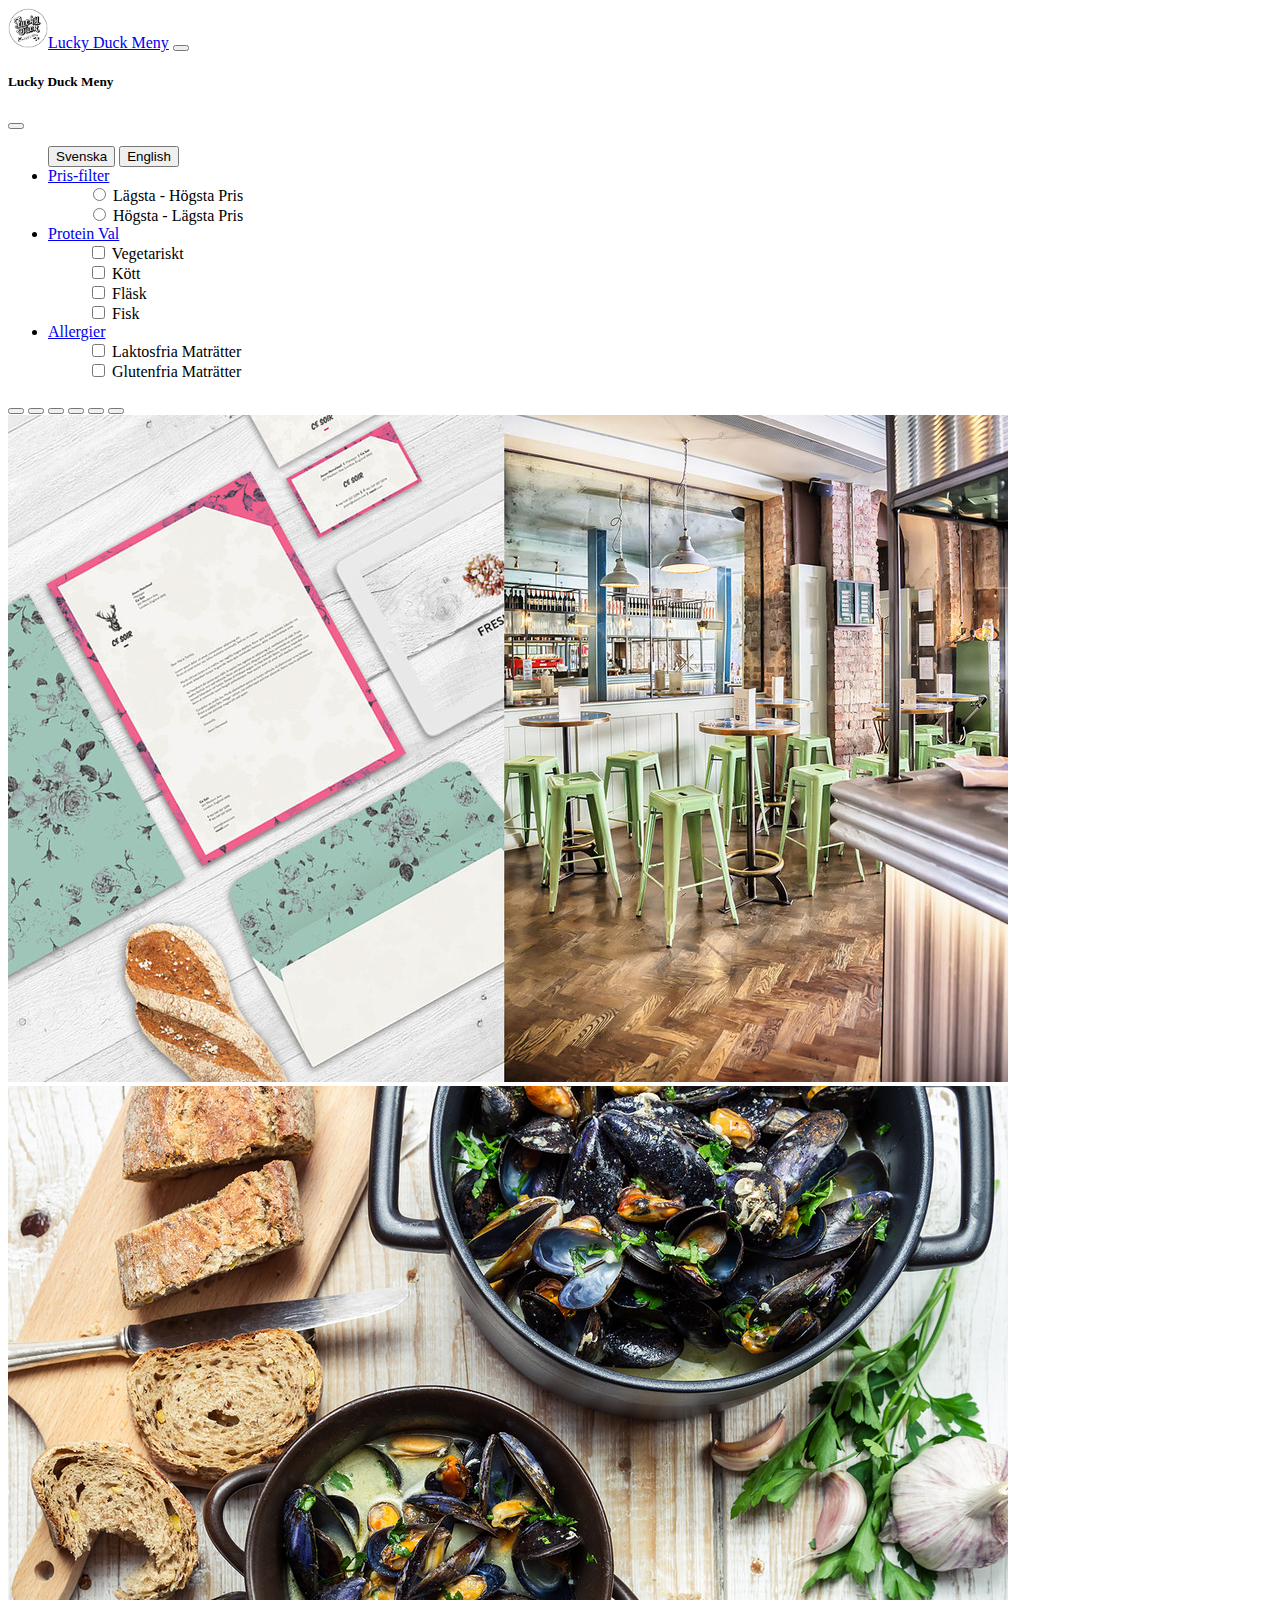
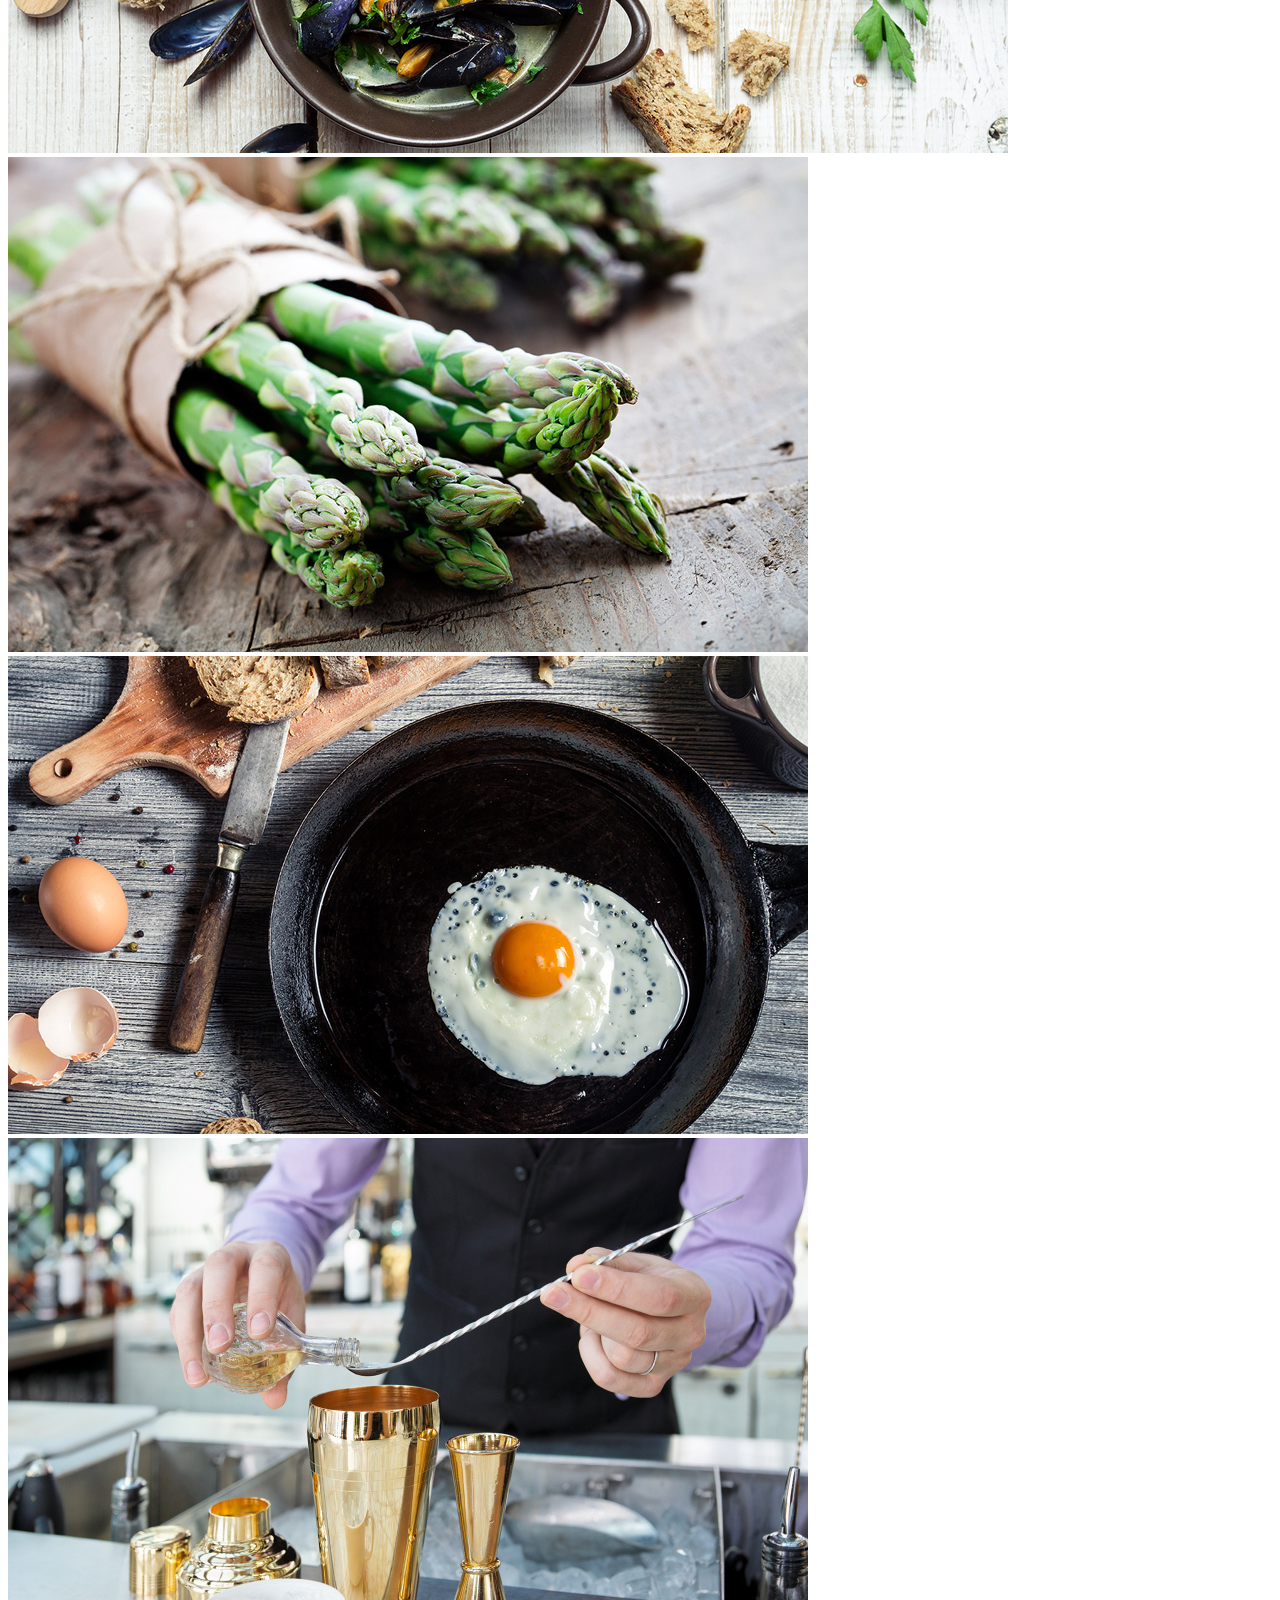
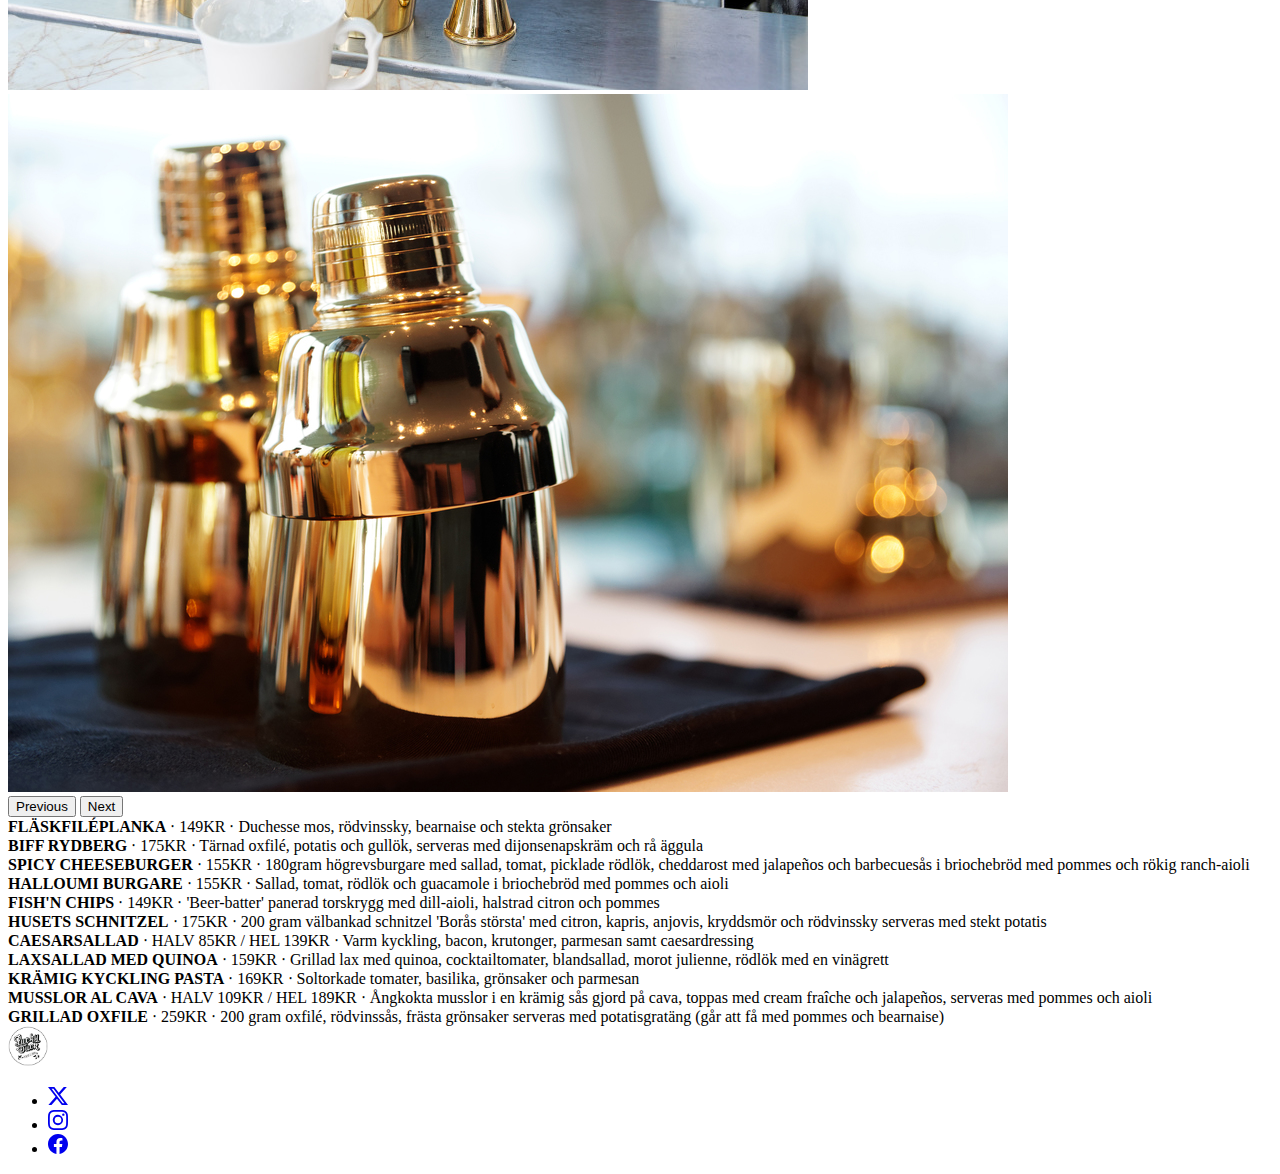
==== main.html @ e222eeb8 "prissortering/radio button istället för checkbox" ====
<!DOCTYPE html>
<html lang="sv">
<head>
    <meta charset="UTF-8">
    <meta name="viewport" content="width=device-width, initial-scale=1.0">
    <title>Lucky Duck Meny</title>
    <link href="https://cdn.jsdelivr.net/npm/bootstrap@5.3.2/dist/css/bootstrap.min.css" rel="stylesheet" integrity="sha384-T3c6CoIi6uLrA9TneNEoa7RxnatzjcDSCmG1MXxSR1GAsXEV/Dwwykc2MPK8M2HN" crossorigin="anonymous">
    <link rel="stylesheet" href="https://cdn.jsdelivr.net/npm/bootstrap-icons@1.11.1/font/bootstrap-icons.css">
    <link rel="stylesheet" href="./styles.css">
</head>
<body>
    
    <nav class="navbar bg-body-tertiary fixed-top">
        <div class="container-fluid">
          <a class="navbar-brand" href="#">
            <img src="./bilder_lucky_duck/lucky_duck.png" alt="Lucky Duck Ikon" width="40" height="40" class="d-inline-block align-text-center">Lucky Duck Meny</a>
          <button class="navbar-toggler" type="button" data-bs-toggle="offcanvas" data-bs-target="#offcanvasNavbar" aria-controls="offcanvasNavbar" aria-label="Toggle navigation">
            <span class="navbar-toggler-icon"></span>
          </button>
          <div class="offcanvas offcanvas-end" tabindex="-1" id="offcanvasNavbar" aria-labelledby="offcanvasNavbarLabel">
            <div class="offcanvas-header">
              <h5 class="offcanvas-title" id="offcanvasNavbarLabel">Lucky Duck Meny</h5>
              <button type="button" class="btn-close" data-bs-dismiss="offcanvas" aria-label="Close"></button>
            </div>
            <div class="offcanvas-body">
              <ul class="navbar-nav justify-content-end flex-grow-1 pe-3">
                <div class="d-grid gap-2 d-md-block">
                  <button class="btn btn-primary" type="button" id="svenskaBtn">Svenska</button><!--Add id -->
                  <button class="btn btn-danger" type="button" id="englishBtn">English</button><!--Add id -->
                </div>
                <li class="nav-item dropdown">
                  <a class="nav-link dropdown-toggle" href="#" role="button" data-bs-toggle="dropdown" aria-expanded="false">
                    Pris-filter
                  </a>
                  <ul class="dropdown-menu">
                    <div class="mb-3">
                      <div class="form-check">
                        <input type="radio" name="sort" class="form-check-input" id="dropdownCheckLowHigh"><!--byter checkbox till radio/ Ge den ett namn-->
                        <label class="form-check-label" for="dropdownCheckLowHigh">
                          Lägsta - Högsta Pris
                        </label>
                      </div>
                    </div>
                    <div class="mb-3">
                      <div class="form-check">
                        <input type="radio" name="sort" class="form-check-input" id="dropdownCheckHighLow"><!--byter checkbox till radio/ Ge den ett namn-->
                        <label class="form-check-label" for="dropdownCheckHighLow">
                          Högsta - Lägsta Pris
                        </label>
                      </div>
                    </div>
                  </ul>
                </li>
                <li class="nav-item dropdown">
                  <a class="nav-link dropdown-toggle" href="#" role="button" data-bs-toggle="dropdown" aria-expanded="false">
                    Protein Val
                  </a>
                  <ul class="dropdown-menu">
                    <div class="mb-3">
                      <div class="form-check">
                        <input type="checkbox" class="form-check-input" id="dropdownCheckVego">
                        <label class="form-check-label" for="dropdownCheckVego">
                          Vegetariskt
                        </label>
                      </div>
                    </div>
                    <div class="mb-3">
                      <div class="form-check">
                        <input type="checkbox" class="form-check-input" id="dropdownCheckMeat">
                        <label class="form-check-label" for="dropdownCheckMeat">
                          Kött
                        </label>
                      </div>
                    </div>
                    <div class="mb-3">
                      <div class="form-check">
                        <input type="checkbox" class="form-check-input" id="dropdownCheckPork">
                        <label class="form-check-label" for="dropdownCheckPork">
                          Fläsk
                        </label>
                      </div>
                    </div>
                    <div class="mb-3">
                      <div class="form-check">
                        <input type="checkbox" class="form-check-input" id="dropdownCheckFish">
                        <label class="form-check-label" for="dropdownCheckFish">
                          Fisk
                        </label>
                      </div>
                    </div>
                  </ul>
                </li>
                <li class="nav-item dropdown">
                  <a class="nav-link dropdown-toggle" href="#" role="button" data-bs-toggle="dropdown" aria-expanded="false">
                    Allergier
                  </a>
                  <ul class="dropdown-menu">
                    <div class="mb-3">
                      <div class="form-check">
                        <input type="checkbox" class="form-check-input" id="dropdownCheckLactose">
                        <label class="form-check-label" for="dropdownCheckLactose">
                          Laktosfria Maträtter
                        </label>
                      </div>
                    </div>
                    <div class="mb-3">
                      <div class="form-check">
                        <input type="checkbox" class="form-check-input" id="dropdownCheckGluten">
                        <label class="form-check-label" for="dropdownCheckGluten">
                          Glutenfria Maträtter
                        </label>
                      </div>
                    </div>
                  </ul>
                </li>
              </ul>
            </div>
          </div>
        </div>
      </nav>
      
      

      <div id="carouselExampleIndicators" class="carousel slide">
        <div class="carousel-indicators">
          <button type="button" data-bs-target="#carouselExampleIndicators" data-bs-slide-to="0" class="active" aria-current="true" aria-label="Slide 1"></button>
          <button type="button" data-bs-target="#carouselExampleIndicators" data-bs-slide-to="1" aria-label="Slide 2"></button>
          <button type="button" data-bs-target="#carouselExampleIndicators" data-bs-slide-to="2" aria-label="Slide 3"></button>
          <button type="button" data-bs-target="#carouselExampleIndicators" data-bs-slide-to="3" aria-label="Slide 4"></button>
          <button type="button" data-bs-target="#carouselExampleIndicators" data-bs-slide-to="4" aria-label="Slide 5"></button>
          <button type="button" data-bs-target="#carouselExampleIndicators" data-bs-slide-to="5" aria-label="Slide 6"></button>
        </div>
        <div class="carousel-inner">
          <div class="carousel-item active">
            <img src="./bilder_lucky_duck/ex1.jpeg" class="d-block w-100" alt="Bild Restaurangen">
          </div>
          <div class="carousel-item">
            <img src="./bilder_lucky_duck/food.jpeg" class="d-block w-100" alt="Bild Musslor">
          </div>
          <div class="carousel-item">
            <img src="./bilder_lucky_duck/asparagus.jpeg" class="d-block w-100" alt="Bild Sparris">
          </div>
          <div class="carousel-item">
            <img src="./bilder_lucky_duck/egg.jpeg" class="d-block w-100" alt="Bild Ägg">
          </div>
          <div class="carousel-item">
            <img src="./bilder_lucky_duck/bartender.jpeg" class="d-block w-100" alt="Bild Bartender">
          </div>
          <div class="carousel-item">
            <img src="./bilder_lucky_duck/bar.jpeg" class="d-block w-100" alt="Bild Baren">
          </div>
        </div>
        <button class="carousel-control-prev" type="button" data-bs-target="#carouselExampleIndicators" data-bs-slide="prev">
          <span class="carousel-control-prev-icon" aria-hidden="true"></span>
          <span class="visually-hidden">Previous</span>
        </button>
        <button class="carousel-control-next" type="button" data-bs-target="#carouselExampleIndicators" data-bs-slide="next">
          <span class="carousel-control-next-icon" aria-hidden="true"></span>
          <span class="visually-hidden">Next</span>
        </button>
      </div>


      <div class="container">
        <div class="row" id="cards-menu">
          <!--cards ska genereras här-->
        </div>
        <footer class="d-flex flex-wrap justify-content-between align-items-center py-3 my-4 border-top">
          <div class="col-md-4 d-flex align-items-center">
            <img src="./bilder_lucky_duck/lucky_duck.png" width="40" height="40" class="img-thumbnail" alt="Lucky Duck Ikon">
          </div>
      
          <ul class="nav col-md-4 justify-content-end list-unstyled d-flex">
            <li class="ms-3"><a class="text-body-secondary" href="#"><svg xmlns="http://www.w3.org/2000/svg" width="20" height="20" fill="currentColor" class="bi bi-twitter-x" viewBox="0 0 16 16">
              <path d="M12.6.75h2.454l-5.36 6.142L16 15.25h-4.937l-3.867-5.07-4.425 5.07H.316l5.733-6.57L0 .75h5.063l3.495 4.633L12.601.75Zm-.86 13.028h1.36L4.323 2.145H2.865l8.875 11.633Z"/>
            </svg></a></li>
            <li class="ms-3"><a class="text-body-secondary" href="#"><svg xmlns="http://www.w3.org/2000/svg" width="20" height="20" fill="currentColor" class="bi bi-instagram" viewBox="0 0 16 16">
              <path d="M8 0C5.829 0 5.556.01 4.703.048 3.85.088 3.269.222 2.76.42a3.917 3.917 0 0 0-1.417.923A3.927 3.927 0 0 0 .42 2.76C.222 3.268.087 3.85.048 4.7.01 5.555 0 5.827 0 8.001c0 2.172.01 2.444.048 3.297.04.852.174 1.433.372 1.942.205.526.478.972.923 1.417.444.445.89.719 1.416.923.51.198 1.09.333 1.942.372C5.555 15.99 5.827 16 8 16s2.444-.01 3.298-.048c.851-.04 1.434-.174 1.943-.372a3.916 3.916 0 0 0 1.416-.923c.445-.445.718-.891.923-1.417.197-.509.332-1.09.372-1.942C15.99 10.445 16 10.173 16 8s-.01-2.445-.048-3.299c-.04-.851-.175-1.433-.372-1.941a3.926 3.926 0 0 0-.923-1.417A3.911 3.911 0 0 0 13.24.42c-.51-.198-1.092-.333-1.943-.372C10.443.01 10.172 0 7.998 0h.003zm-.717 1.442h.718c2.136 0 2.389.007 3.232.046.78.035 1.204.166 1.486.275.373.145.64.319.92.599.28.28.453.546.598.92.11.281.24.705.275 1.485.039.843.047 1.096.047 3.231s-.008 2.389-.047 3.232c-.035.78-.166 1.203-.275 1.485a2.47 2.47 0 0 1-.599.919c-.28.28-.546.453-.92.598-.28.11-.704.24-1.485.276-.843.038-1.096.047-3.232.047s-2.39-.009-3.233-.047c-.78-.036-1.203-.166-1.485-.276a2.478 2.478 0 0 1-.92-.598 2.48 2.48 0 0 1-.6-.92c-.109-.281-.24-.705-.275-1.485-.038-.843-.046-1.096-.046-3.233 0-2.136.008-2.388.046-3.231.036-.78.166-1.204.276-1.486.145-.373.319-.64.599-.92.28-.28.546-.453.92-.598.282-.11.705-.24 1.485-.276.738-.034 1.024-.044 2.515-.045v.002zm4.988 1.328a.96.96 0 1 0 0 1.92.96.96 0 0 0 0-1.92zm-4.27 1.122a4.109 4.109 0 1 0 0 8.217 4.109 4.109 0 0 0 0-8.217zm0 1.441a2.667 2.667 0 1 1 0 5.334 2.667 2.667 0 0 1 0-5.334z"/>
            </svg></a></li>
            <li class="ms-3"><a class="text-body-secondary" href="#"><svg xmlns="http://www.w3.org/2000/svg" width="20" height="20" fill="currentColor" class="bi bi-facebook" viewBox="0 0 16 16">
              <path d="M16 8.049c0-4.446-3.582-8.05-8-8.05C3.58 0-.002 3.603-.002 8.05c0 4.017 2.926 7.347 6.75 7.951v-5.625h-2.03V8.05H6.75V6.275c0-2.017 1.195-3.131 3.022-3.131.876 0 1.791.157 1.791.157v1.98h-1.009c-.993 0-1.303.621-1.303 1.258v1.51h2.218l-.354 2.326H9.25V16c3.824-.604 6.75-3.934 6.75-7.951z"/>
            </svg></a></li>
          </ul>
        </footer>
      </div>
    
    
    <script src="https://cdn.jsdelivr.net/npm/bootstrap@5.3.2/dist/js/bootstrap.bundle.min.js" integrity="sha384-C6RzsynM9kWDrMNeT87bh95OGNyZPhcTNXj1NW7RuBCsyN/o0jlpcV8Qyq46cDfL" crossorigin="anonymous"></script>
    <script src="./script.js"></script>
</body>
</html>
---- styles.css ----
.navbar-brand > img{
    border-radius: 50%;
}
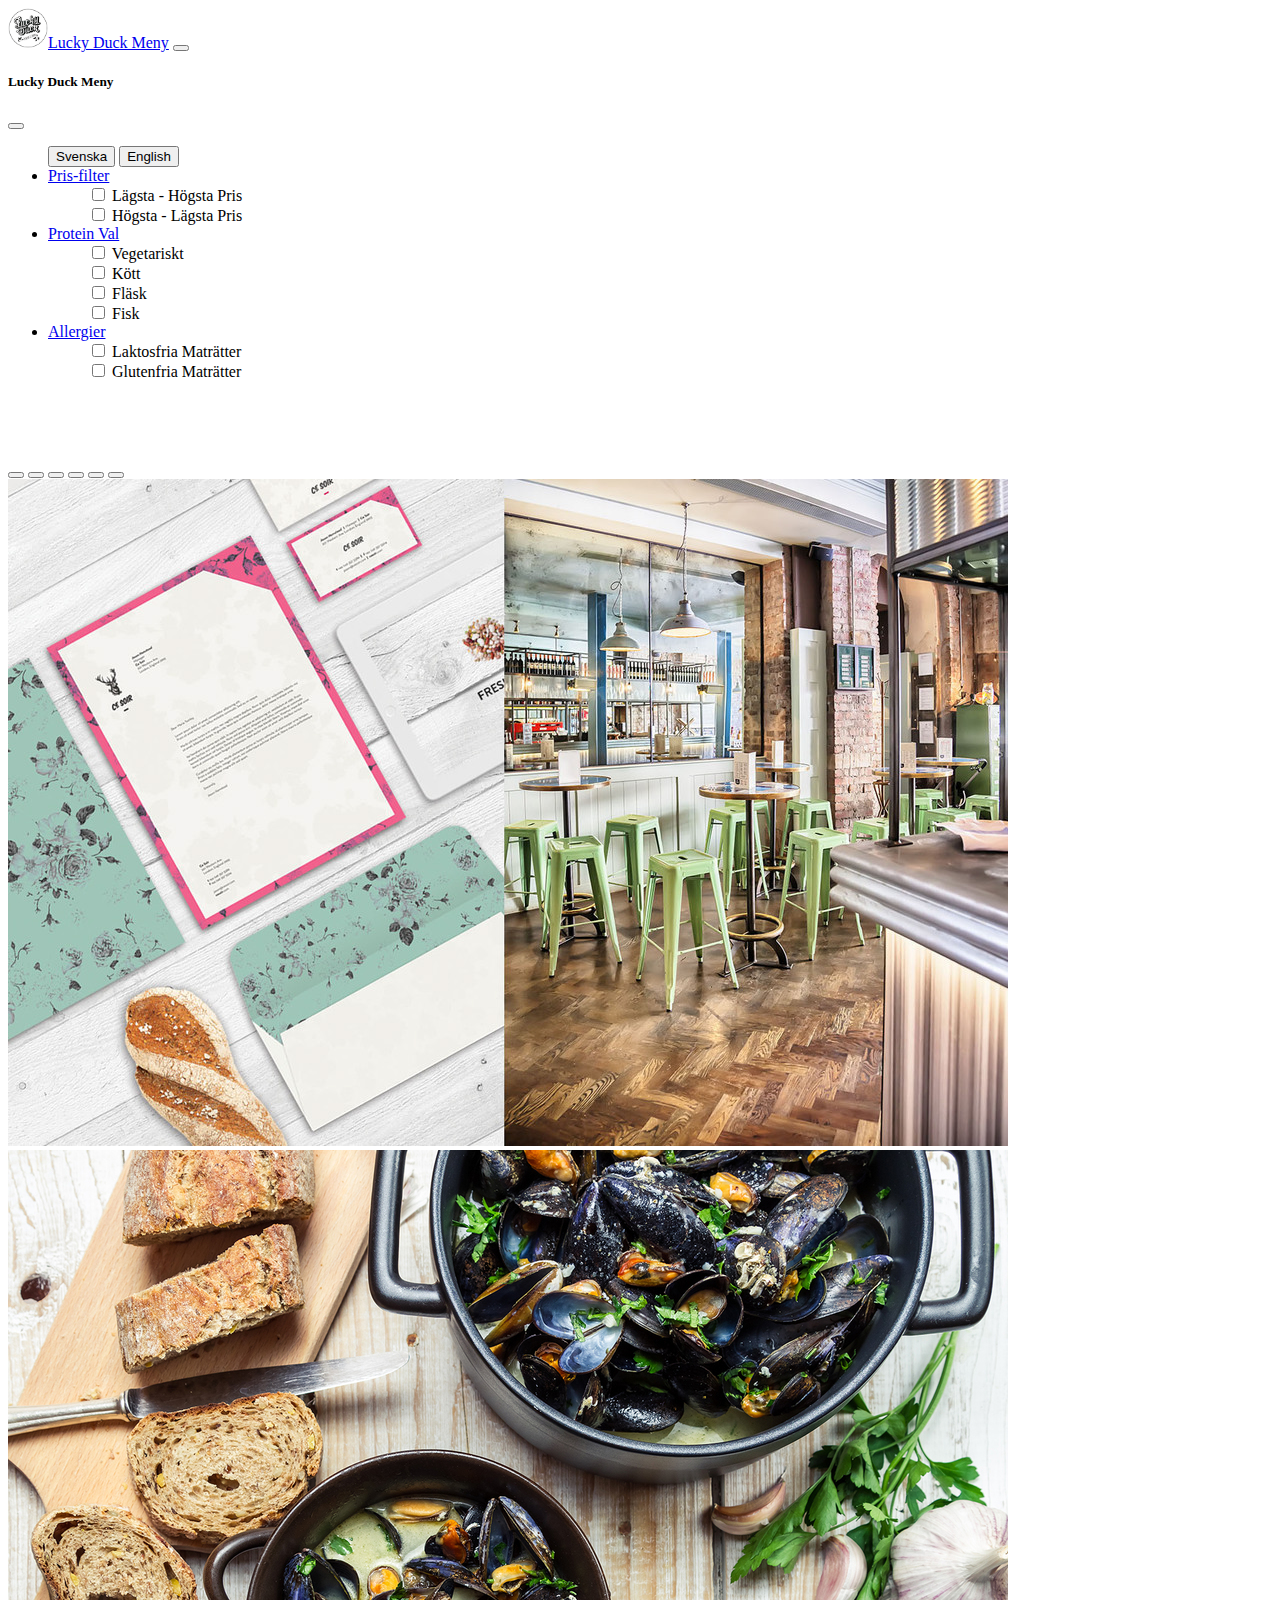
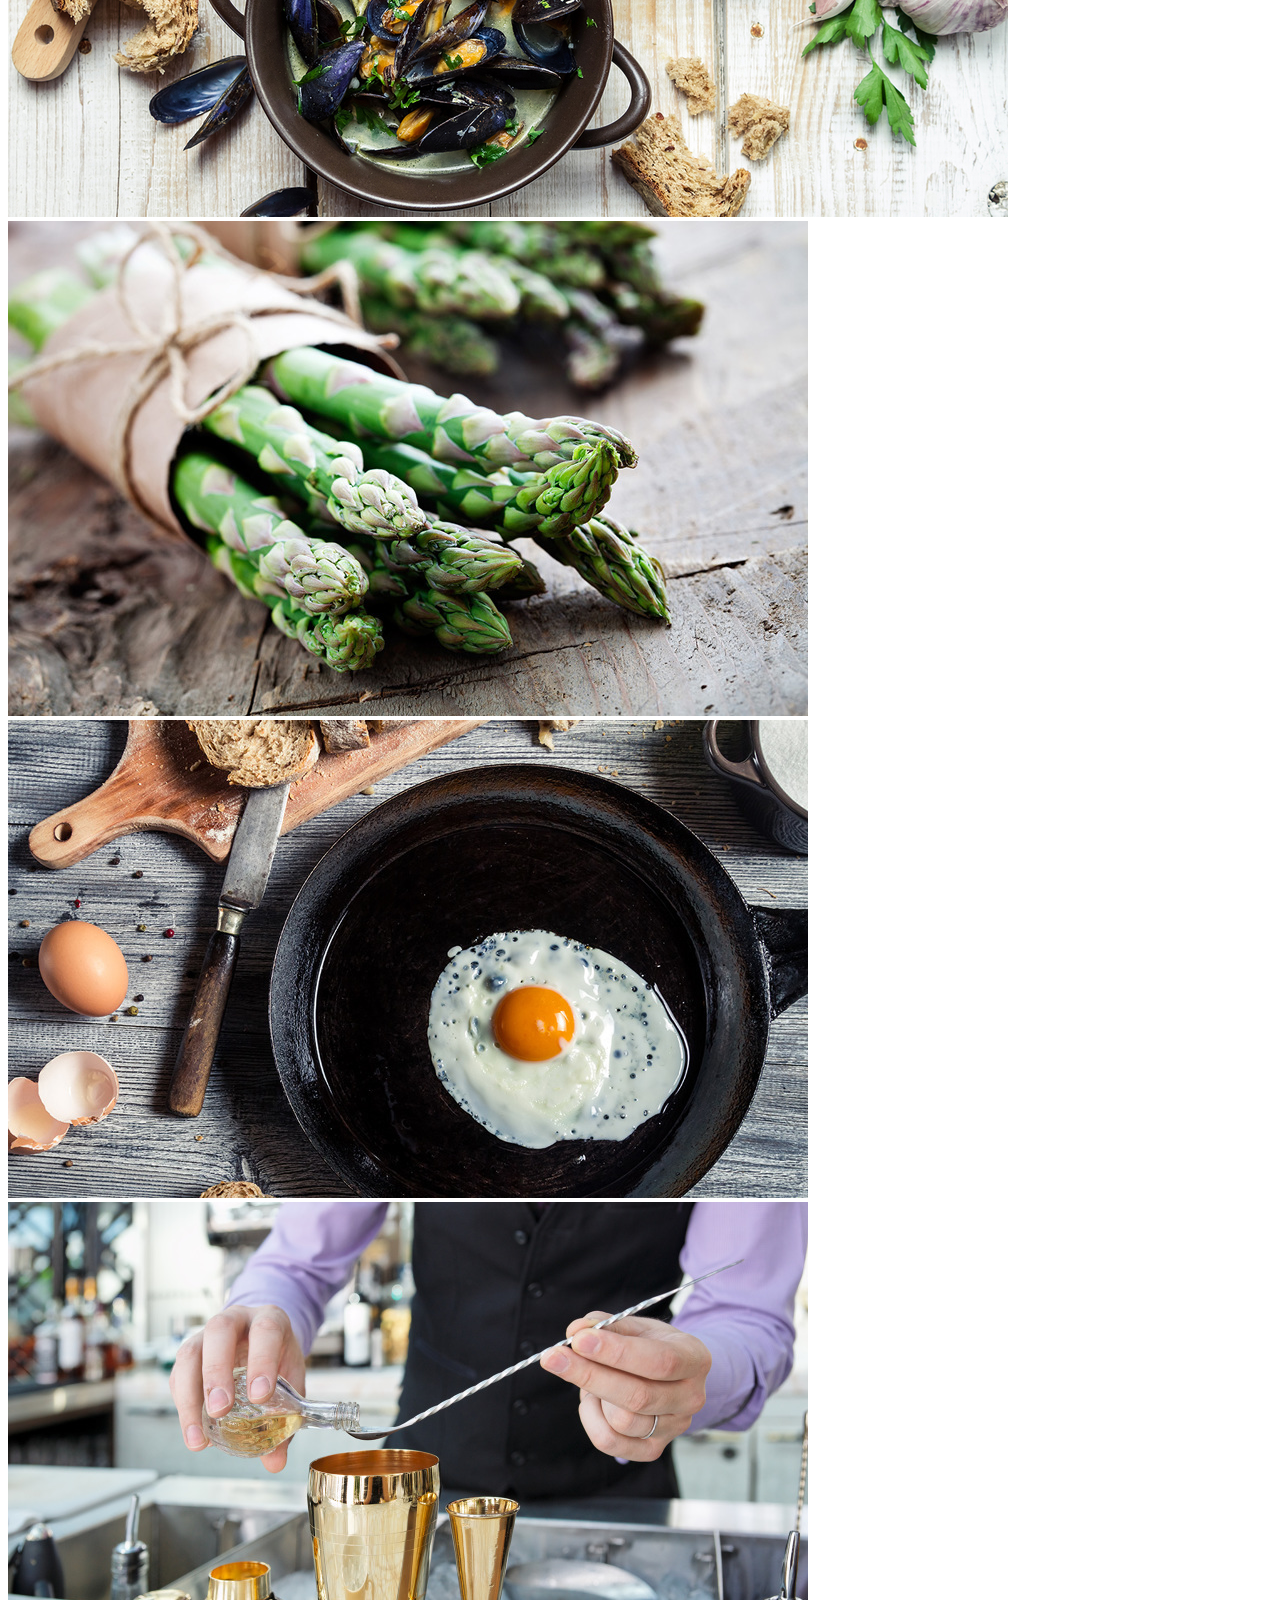
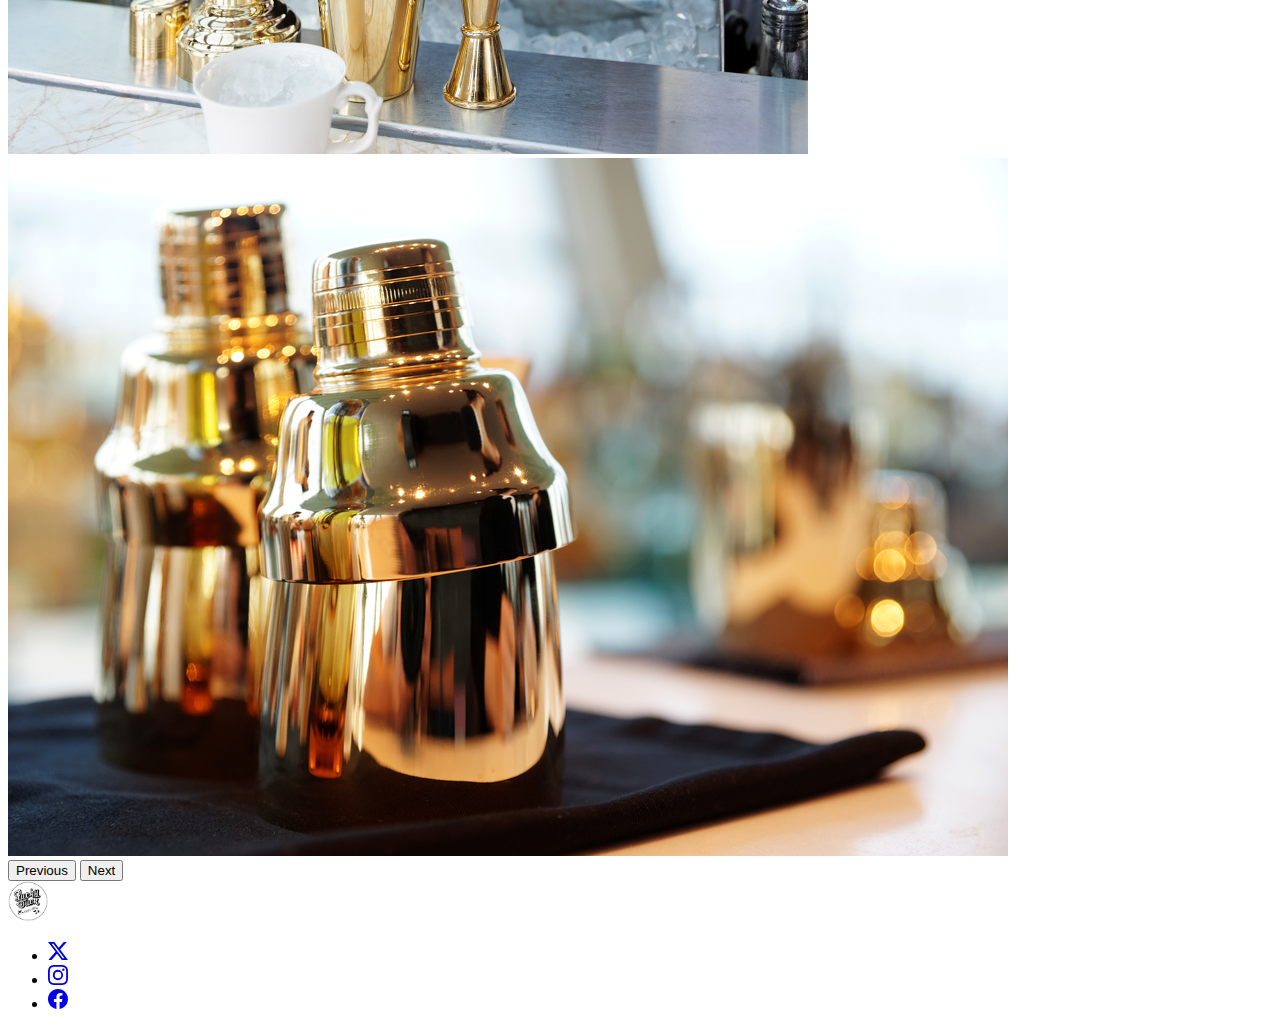
==== commit 27989625: "HTML and CSS changes" ====
--- a/main.html
+++ b/main.html
@@ -25,8 +25,8 @@
             <div class="offcanvas-body">
               <ul class="navbar-nav justify-content-end flex-grow-1 pe-3">
                 <div class="d-grid gap-2 d-md-block">
-                  <button class="btn btn-primary" type="button" id="svenskaBtn">Svenska</button><!--Add id -->
-                  <button class="btn btn-danger" type="button" id="englishBtn">English</button><!--Add id -->
+                  <button class="btn btn-primary" type="button">Svenska</button>
+                  <button class="btn btn-danger" type="button">English</button>
                 </div>
                 <li class="nav-item dropdown">
                   <a class="nav-link dropdown-toggle" href="#" role="button" data-bs-toggle="dropdown" aria-expanded="false">
@@ -35,7 +35,7 @@
                   <ul class="dropdown-menu">
                     <div class="mb-3">
                       <div class="form-check">
-                        <input type="radio" name="sort" class="form-check-input" id="dropdownCheckLowHigh"><!--byter checkbox till radio/ Ge den ett namn-->
+                        <input type="checkbox" class="form-check-input" id="dropdownCheckLowHigh">
                         <label class="form-check-label" for="dropdownCheckLowHigh">
                           Lägsta - Högsta Pris
                         </label>
@@ -43,7 +43,7 @@
                     </div>
                     <div class="mb-3">
                       <div class="form-check">
-                        <input type="radio" name="sort" class="form-check-input" id="dropdownCheckHighLow"><!--byter checkbox till radio/ Ge den ett namn-->
+                        <input type="checkbox" class="form-check-input" id="dropdownCheckHighLow">
                         <label class="form-check-label" for="dropdownCheckHighLow">
                           Högsta - Lägsta Pris
                         </label>
@@ -119,8 +119,14 @@
         </div>
       </nav>
       
+      <main class="main">
+        <div class="container-fluid text-center">
+            <div class="row" id="menu">
+                <!-- Här kommer dina maträtter att visas -->
+            </div>
+        </div>
+    </main>
       
-
       <div id="carouselExampleIndicators" class="carousel slide">
         <div class="carousel-indicators">
           <button type="button" data-bs-target="#carouselExampleIndicators" data-bs-slide-to="0" class="active" aria-current="true" aria-label="Slide 1"></button>
@@ -162,9 +168,6 @@
 
 
       <div class="container">
-        <div class="row" id="cards-menu">
-          <!--cards ska genereras här-->
-        </div>
         <footer class="d-flex flex-wrap justify-content-between align-items-center py-3 my-4 border-top">
           <div class="col-md-4 d-flex align-items-center">
             <img src="./bilder_lucky_duck/lucky_duck.png" width="40" height="40" class="img-thumbnail" alt="Lucky Duck Ikon">
--- a/styles.css
+++ b/styles.css
@@ -1,4 +1,6 @@
 .navbar-brand > img{
     border-radius: 50%;
 }
-  +.main{
+    margin-top: 5rem;
+}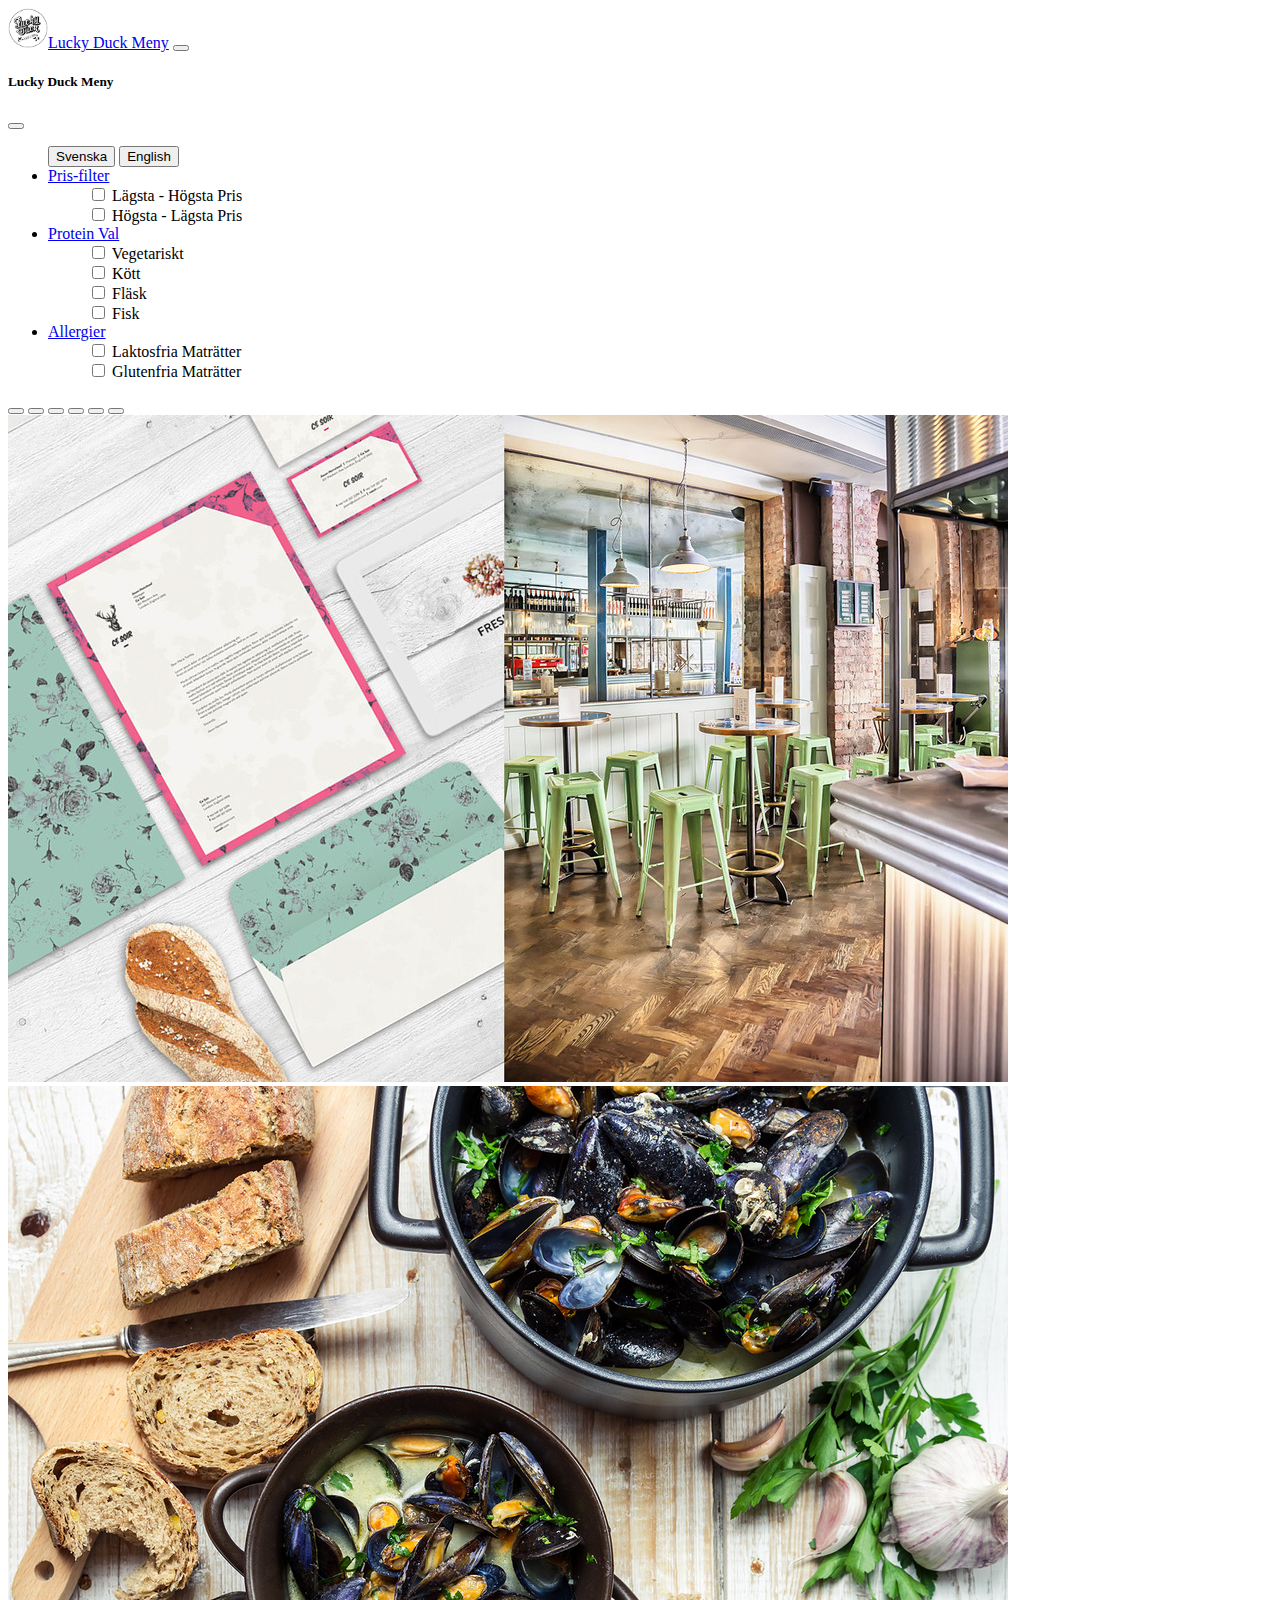
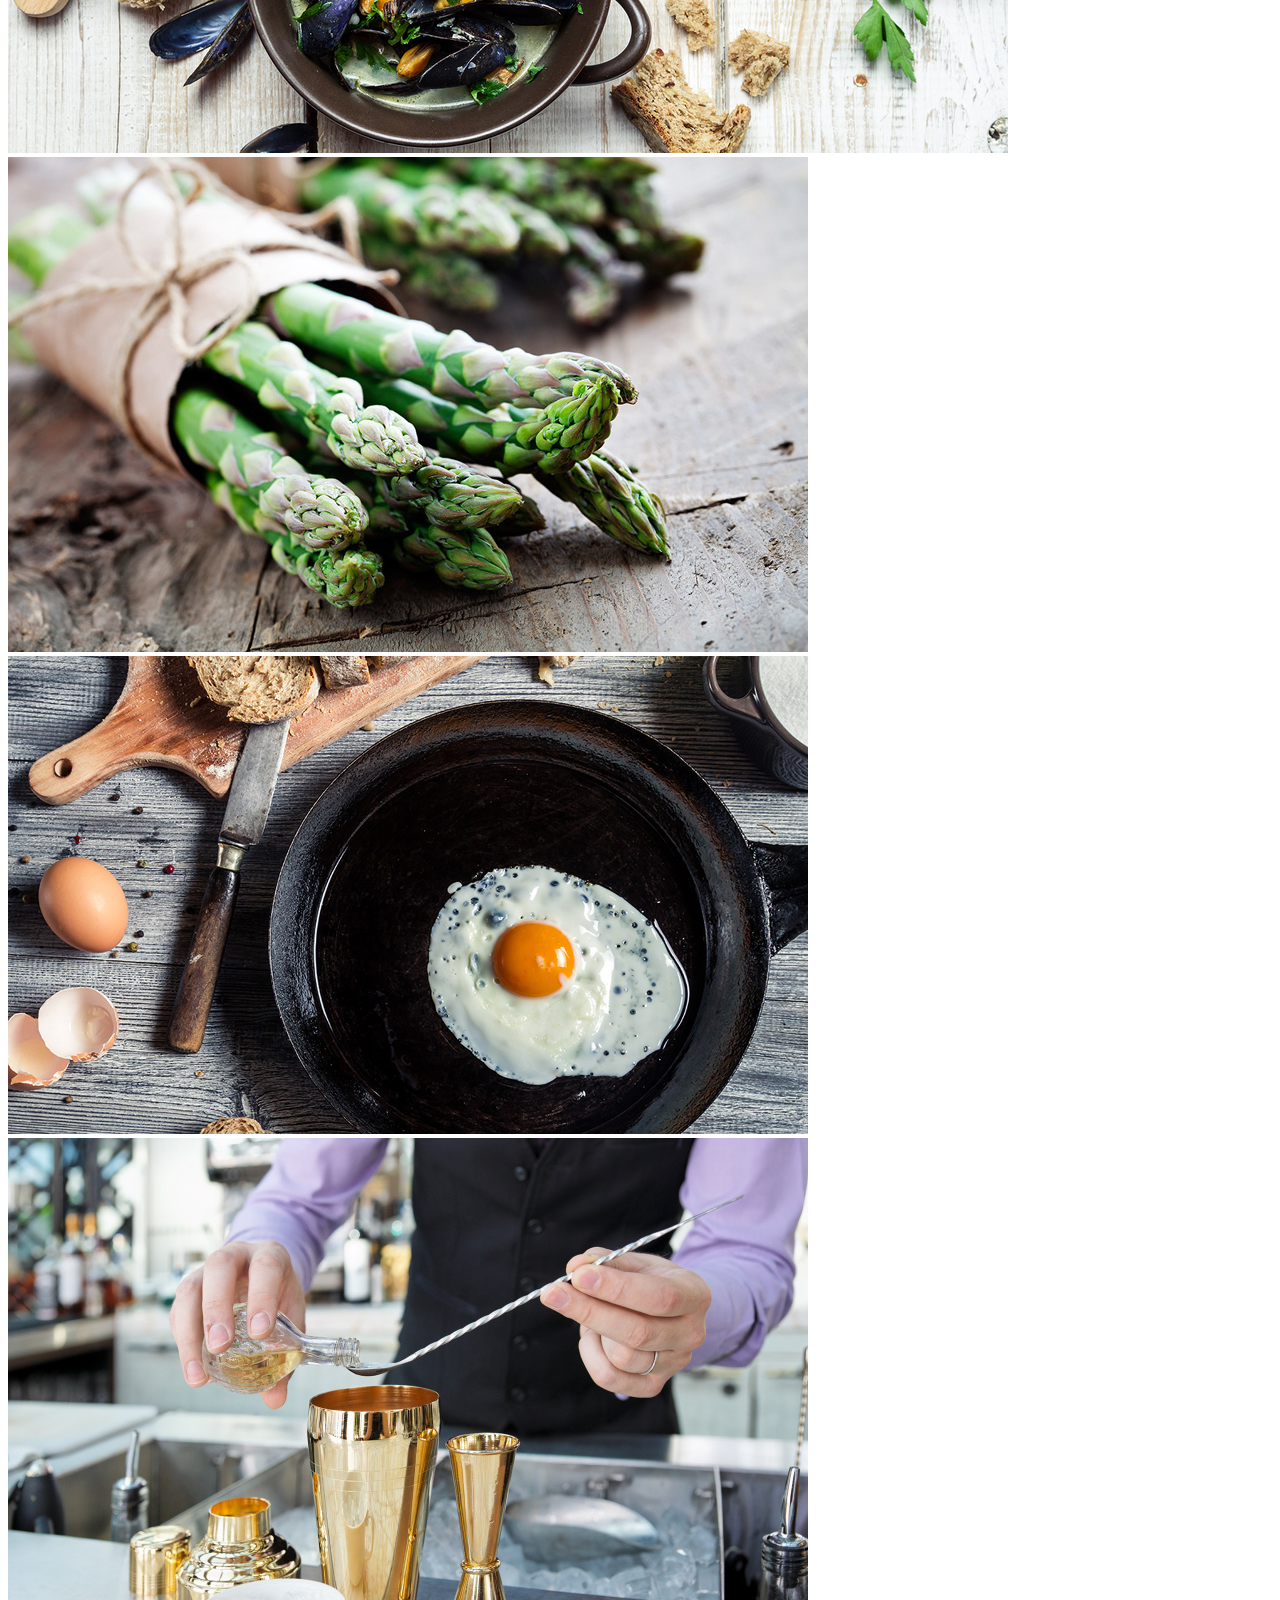
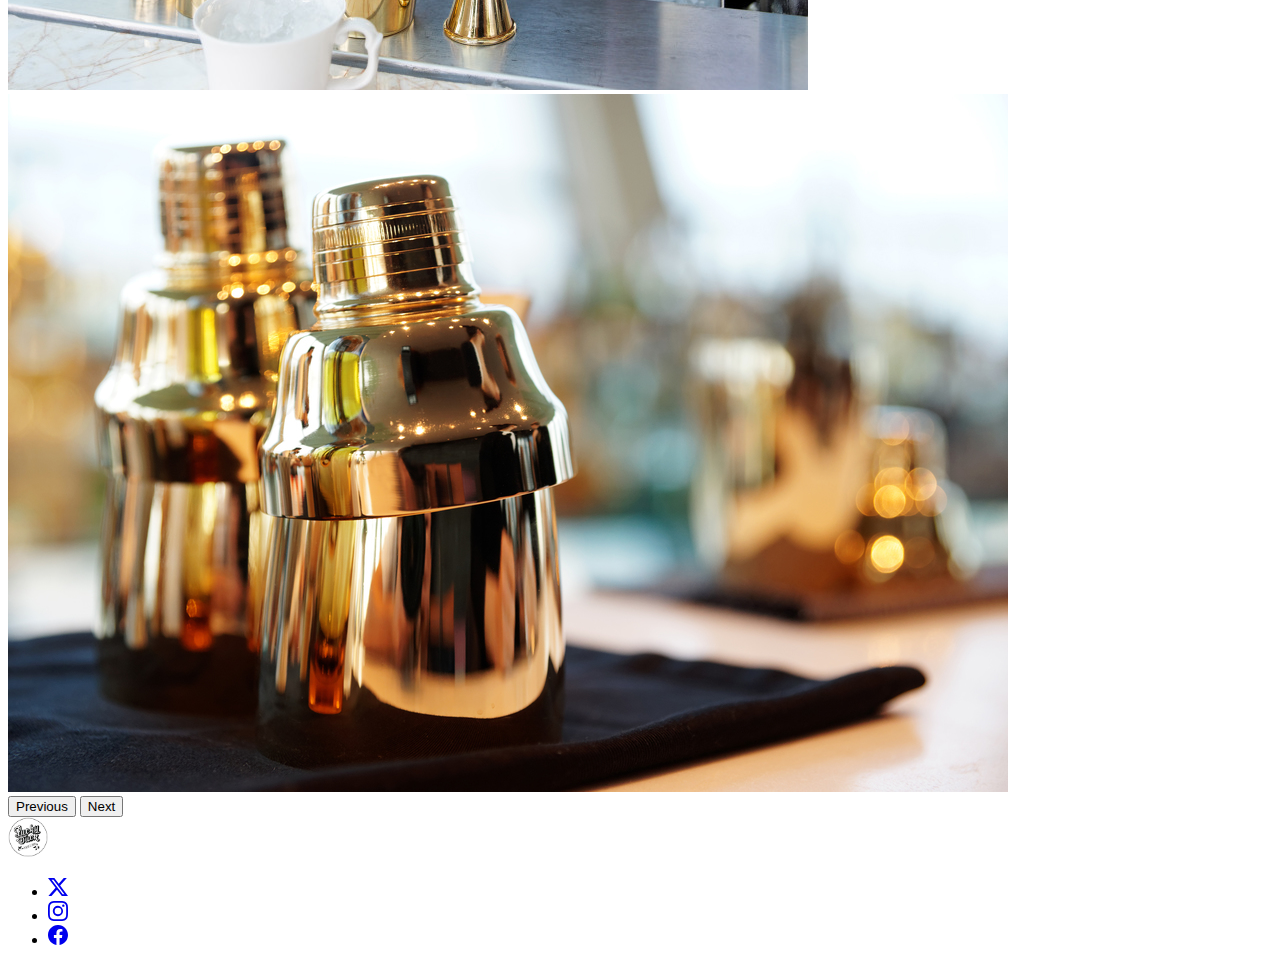
==== commit ff04f5b4: "Revert "HTML and CSS changes"" ====
--- a/main.html
+++ b/main.html
@@ -119,14 +119,8 @@
         </div>
       </nav>
       
-      <main class="main">
-        <div class="container-fluid text-center">
-            <div class="row" id="menu">
-                <!-- Här kommer dina maträtter att visas -->
-            </div>
-        </div>
-    </main>
       
+
       <div id="carouselExampleIndicators" class="carousel slide">
         <div class="carousel-indicators">
           <button type="button" data-bs-target="#carouselExampleIndicators" data-bs-slide-to="0" class="active" aria-current="true" aria-label="Slide 1"></button>
--- a/styles.css
+++ b/styles.css
@@ -1,6 +1,4 @@
 .navbar-brand > img{
     border-radius: 50%;
 }
-.main{
-    margin-top: 5rem;
-}+  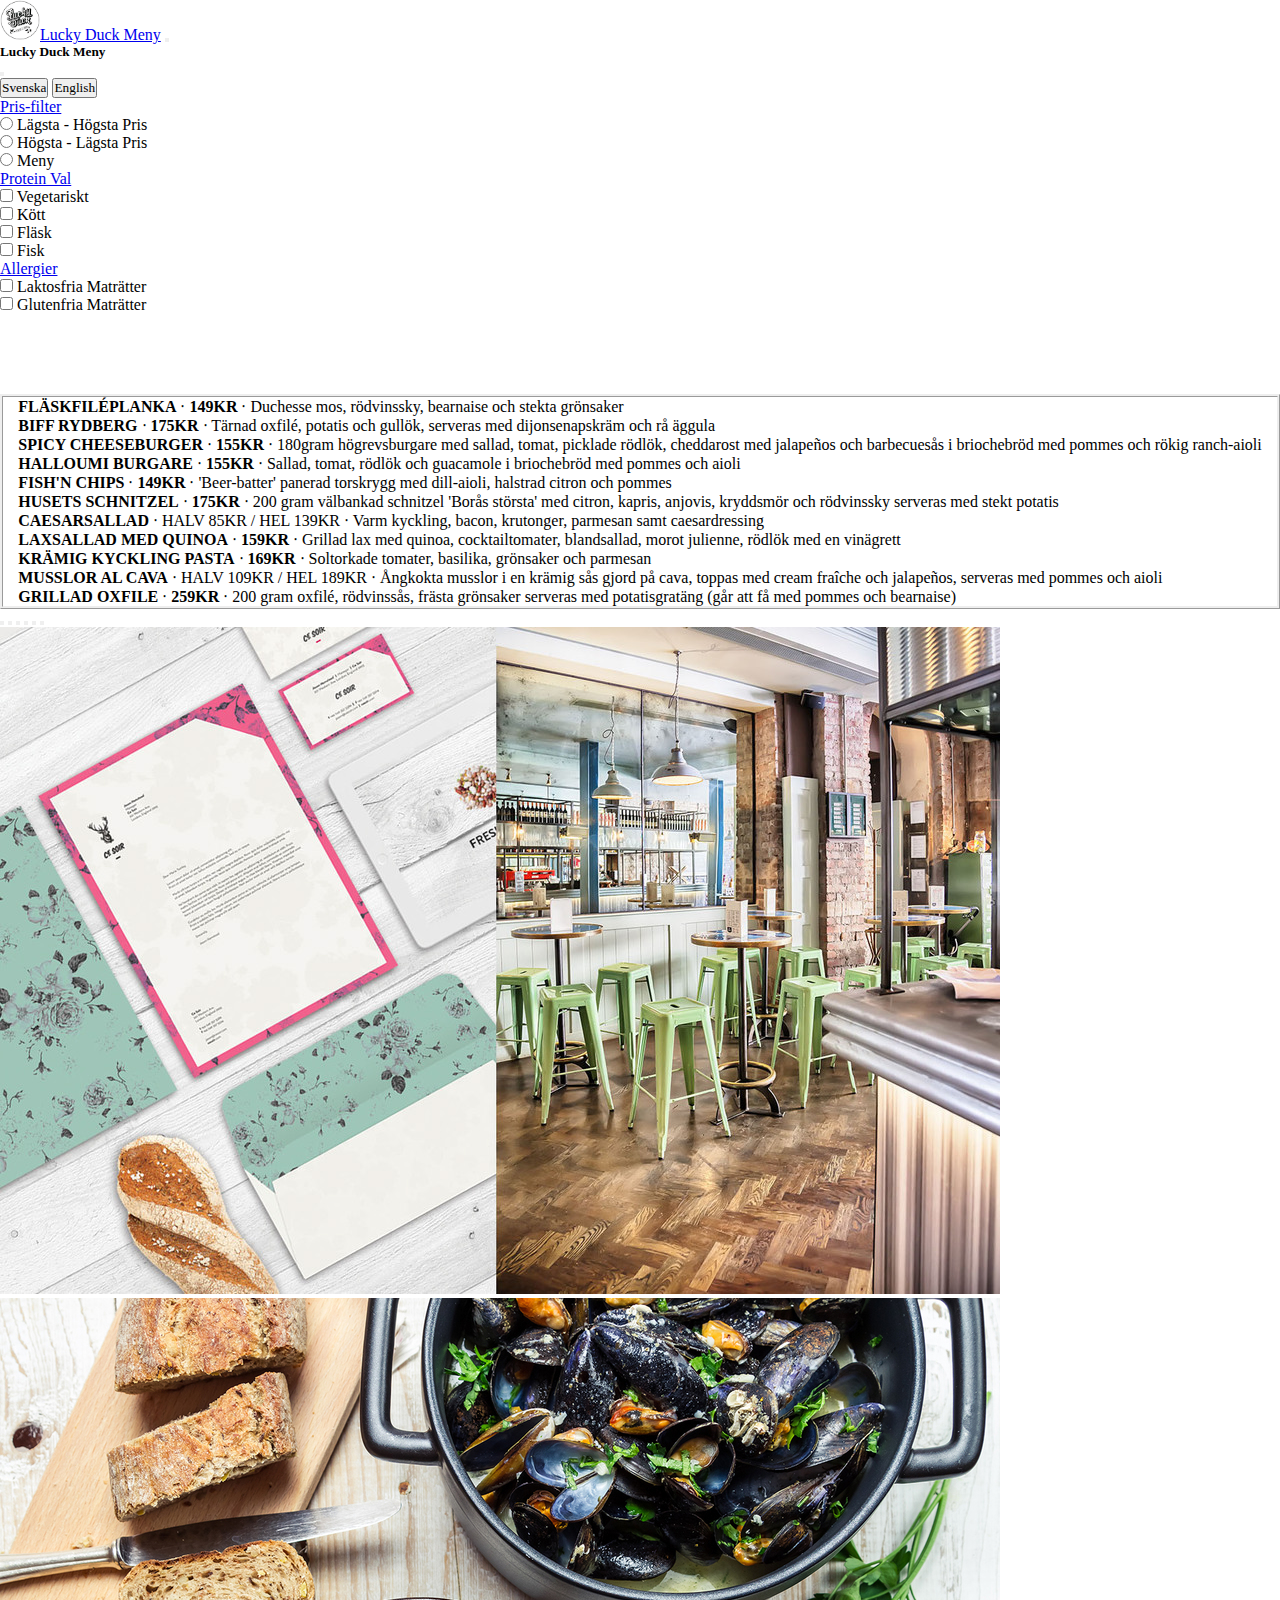
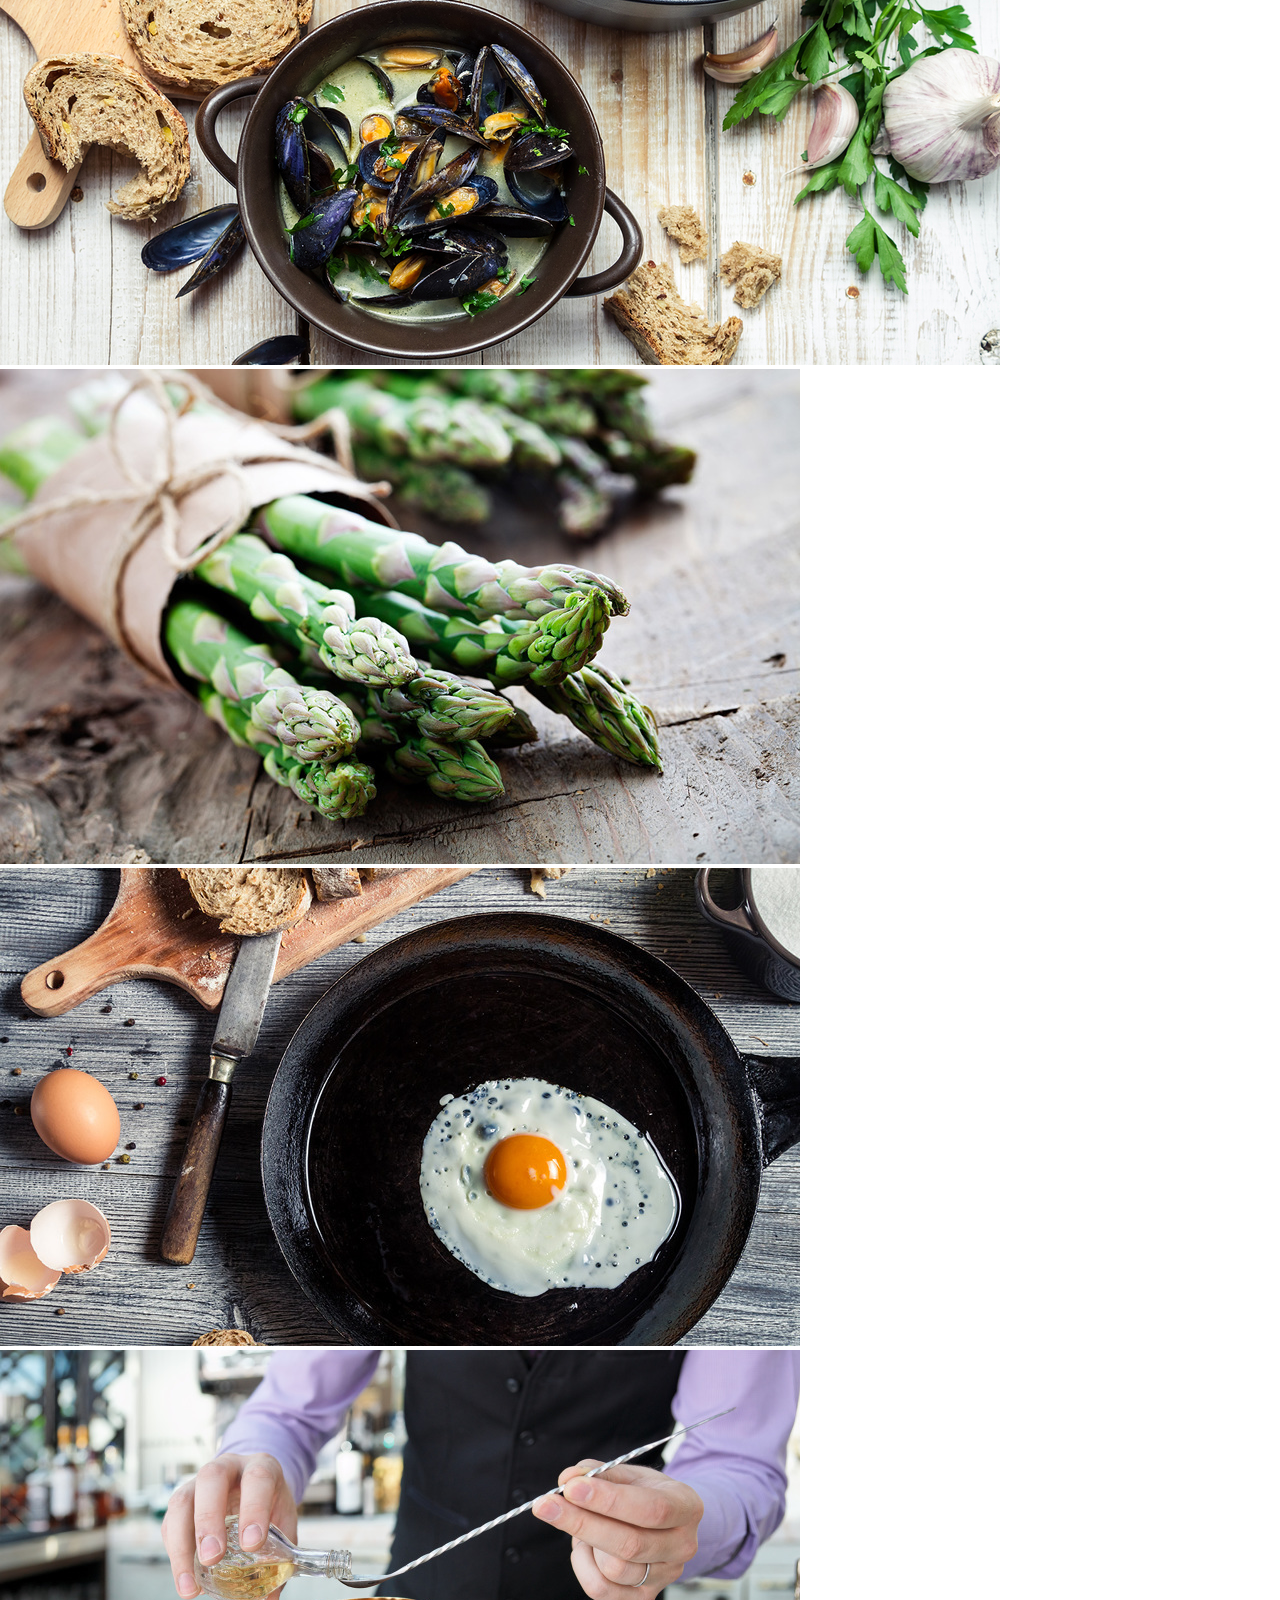
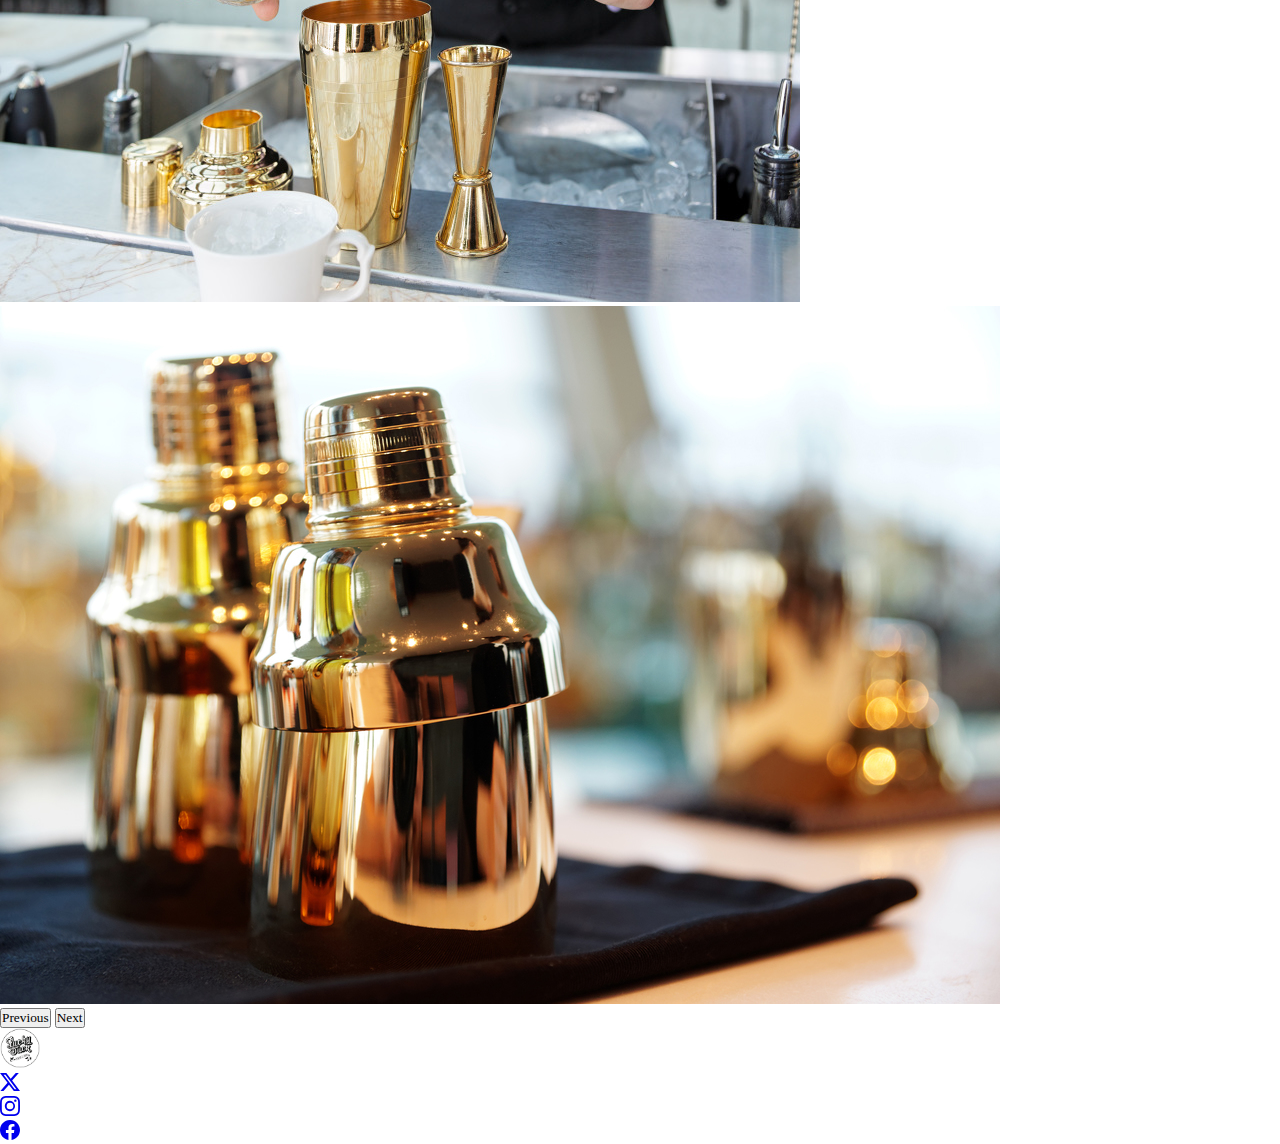
==== commit 658e9cd5: "Add radio button/prissortering" ====
--- a/main.html
+++ b/main.html
@@ -25,8 +25,8 @@
             <div class="offcanvas-body">
               <ul class="navbar-nav justify-content-end flex-grow-1 pe-3">
                 <div class="d-grid gap-2 d-md-block">
-                  <button class="btn btn-primary" type="button">Svenska</button>
-                  <button class="btn btn-danger" type="button">English</button>
+                  <button class="btn btn-primary" type="button" id="svenskaBtn">Svenska</button><!--Add id -->
+                  <button class="btn btn-danger" type="button" id="englishBtn">English</button><!--Add id -->
                 </div>
                 <li class="nav-item dropdown">
                   <a class="nav-link dropdown-toggle" href="#" role="button" data-bs-toggle="dropdown" aria-expanded="false">
@@ -35,7 +35,7 @@
                   <ul class="dropdown-menu">
                     <div class="mb-3">
                       <div class="form-check">
-                        <input type="checkbox" class="form-check-input" id="dropdownCheckLowHigh">
+                        <input type="radio" name="sort" class="form-check-input" id="dropdownCheckLowHigh"><!--byter checkbox till radio/ Ge den ett namn-->
                         <label class="form-check-label" for="dropdownCheckLowHigh">
                           Lägsta - Högsta Pris
                         </label>
@@ -43,9 +43,17 @@
                     </div>
                     <div class="mb-3">
                       <div class="form-check">
-                        <input type="checkbox" class="form-check-input" id="dropdownCheckHighLow">
+                        <input type="radio" name="sort" class="form-check-input" id="dropdownCheckHighLow"><!--byter checkbox till radio/ Ge den ett namn-->
                         <label class="form-check-label" for="dropdownCheckHighLow">
                           Högsta - Lägsta Pris
+                        </label>
+                      </div>
+                    </div>
+                    <div class="mb-3">
+                      <div class="form-check">
+                        <input type="radio" name="sort" class="form-check-input" id="dropdownCheckHighLow"><!--byter checkbox till radio/ Ge den ett namn-->
+                        <label class="form-check-label" for="dropdownCheckHighLow">
+                          Meny
                         </label>
                       </div>
                     </div>
@@ -118,7 +126,11 @@
           </div>
         </div>
       </nav>
-      
+      <div class="container1">
+        <div class="row" id="cards-menu">
+          <!--cards ska genereras här-->
+        </div>
+      </div>
       
 
       <div id="carouselExampleIndicators" class="carousel slide">
@@ -161,8 +173,8 @@
       </div>
 
 
-      <div class="container">
-        <footer class="d-flex flex-wrap justify-content-between align-items-center py-3 my-4 border-top">
+      
+        <footer class="d-flex flex-wrap justify-content-between align-items-center py-2 my-2 border-top"><!--Ändrade på py-my-till 2-->
           <div class="col-md-4 d-flex align-items-center">
             <img src="./bilder_lucky_duck/lucky_duck.png" width="40" height="40" class="img-thumbnail" alt="Lucky Duck Ikon">
           </div>
--- a/styles.css
+++ b/styles.css
@@ -1,4 +1,29 @@
+*{
+    font-family: cursive;
+    padding: 0;
+    margin: 0;
+    box-sizing: border-box;
+    scroll-behavior: smooth;
+}
+
+
 .navbar-brand > img{
     border-radius: 50%;
 }
-  +  
+.container1{
+    margin-top: 5em;
+    display: flex;
+    justify-content: center;
+    align-items: center;
+    background-image: url(./bilder_lucky_duck/brickwall.jpg);
+    background-size: cover;
+    background-position: center;
+    box-sizing: border-box; 
+    border-style: ridge;
+}
+
+.carouselExampleIndicators{
+    box-sizing: border-box; 
+    
+}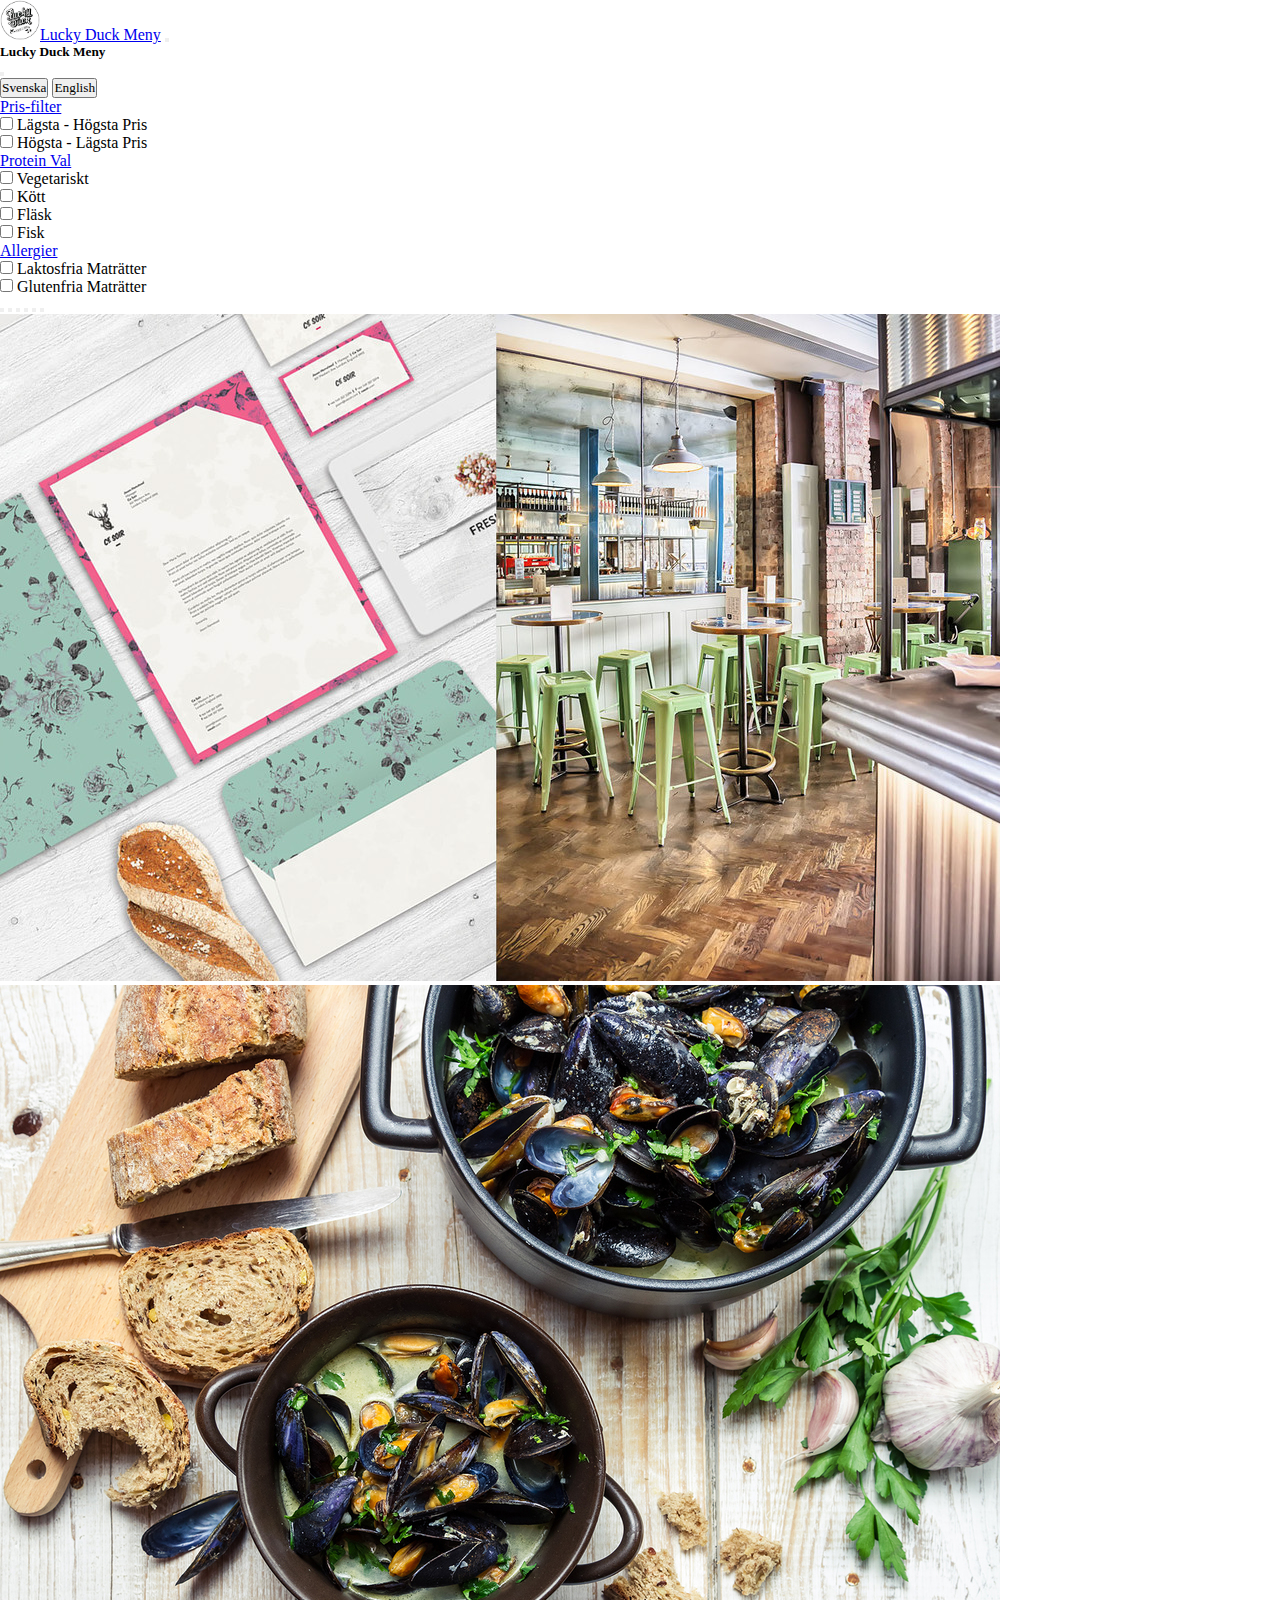
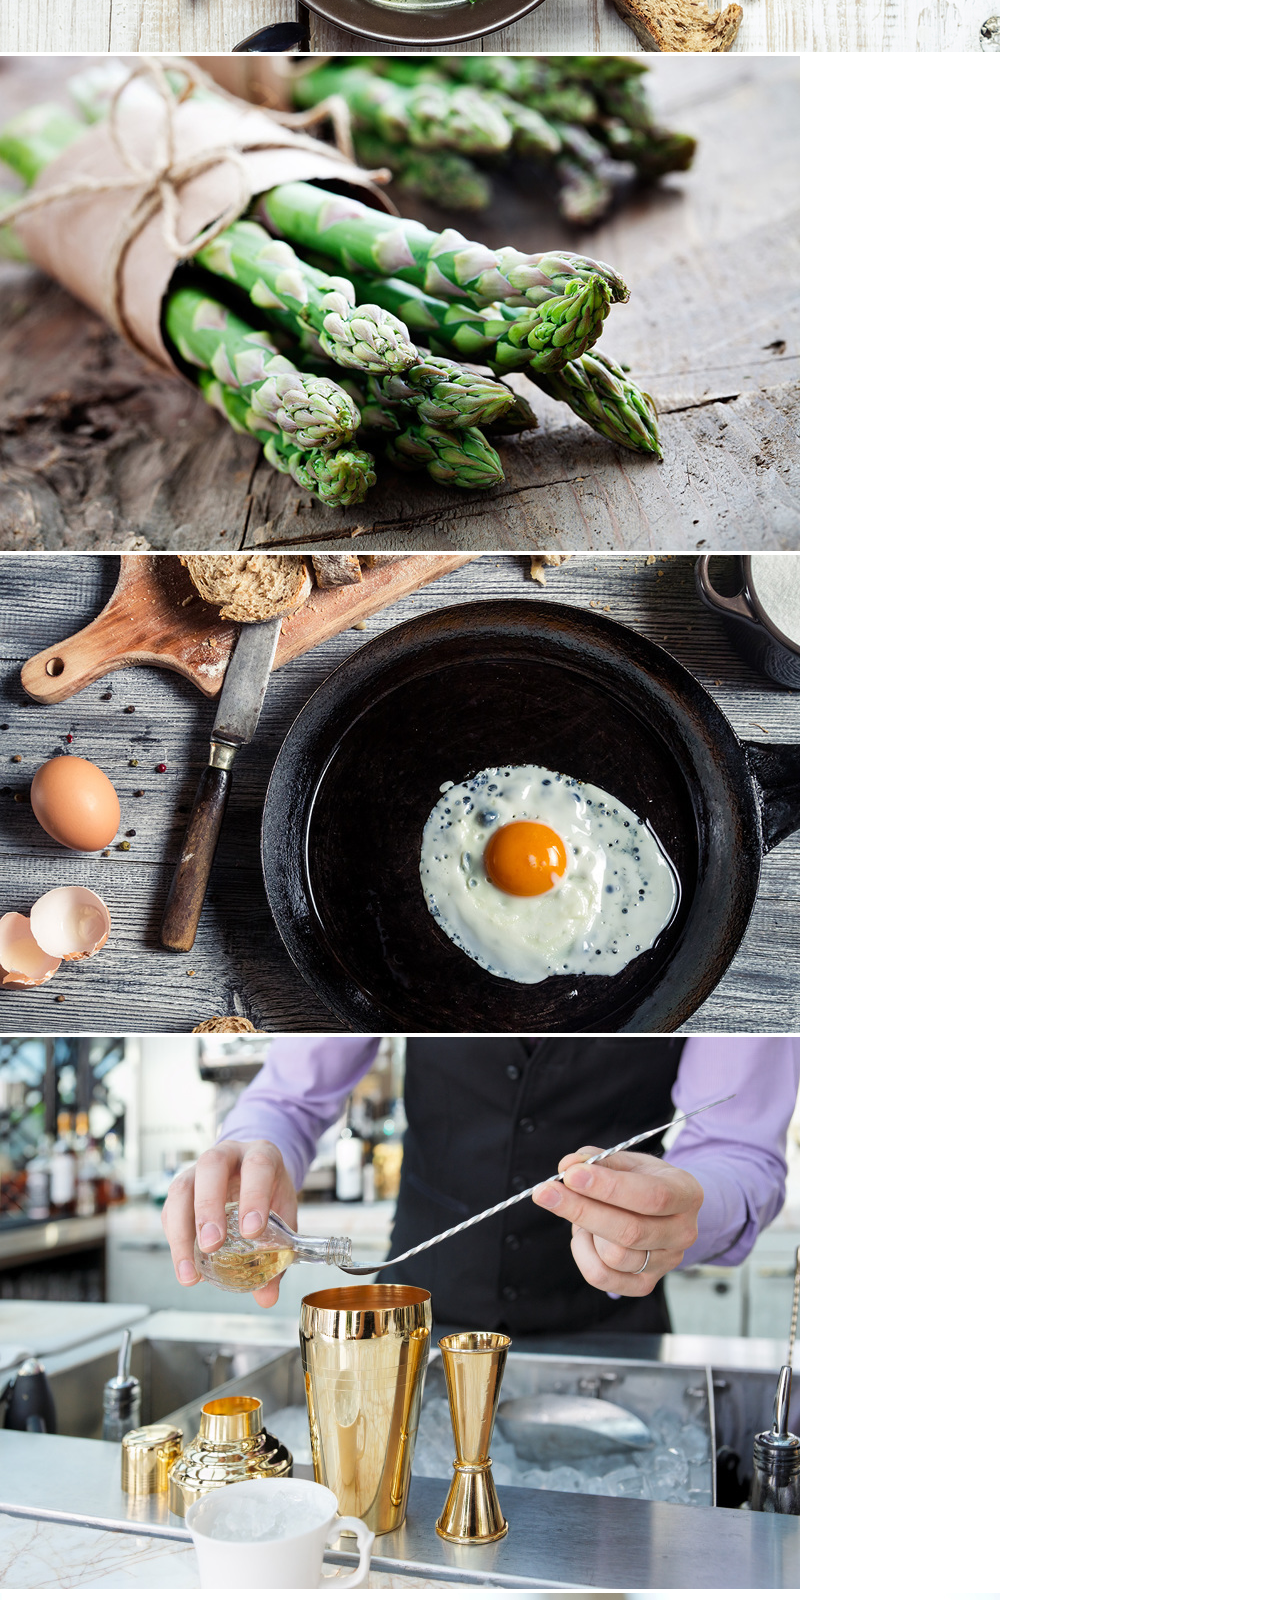
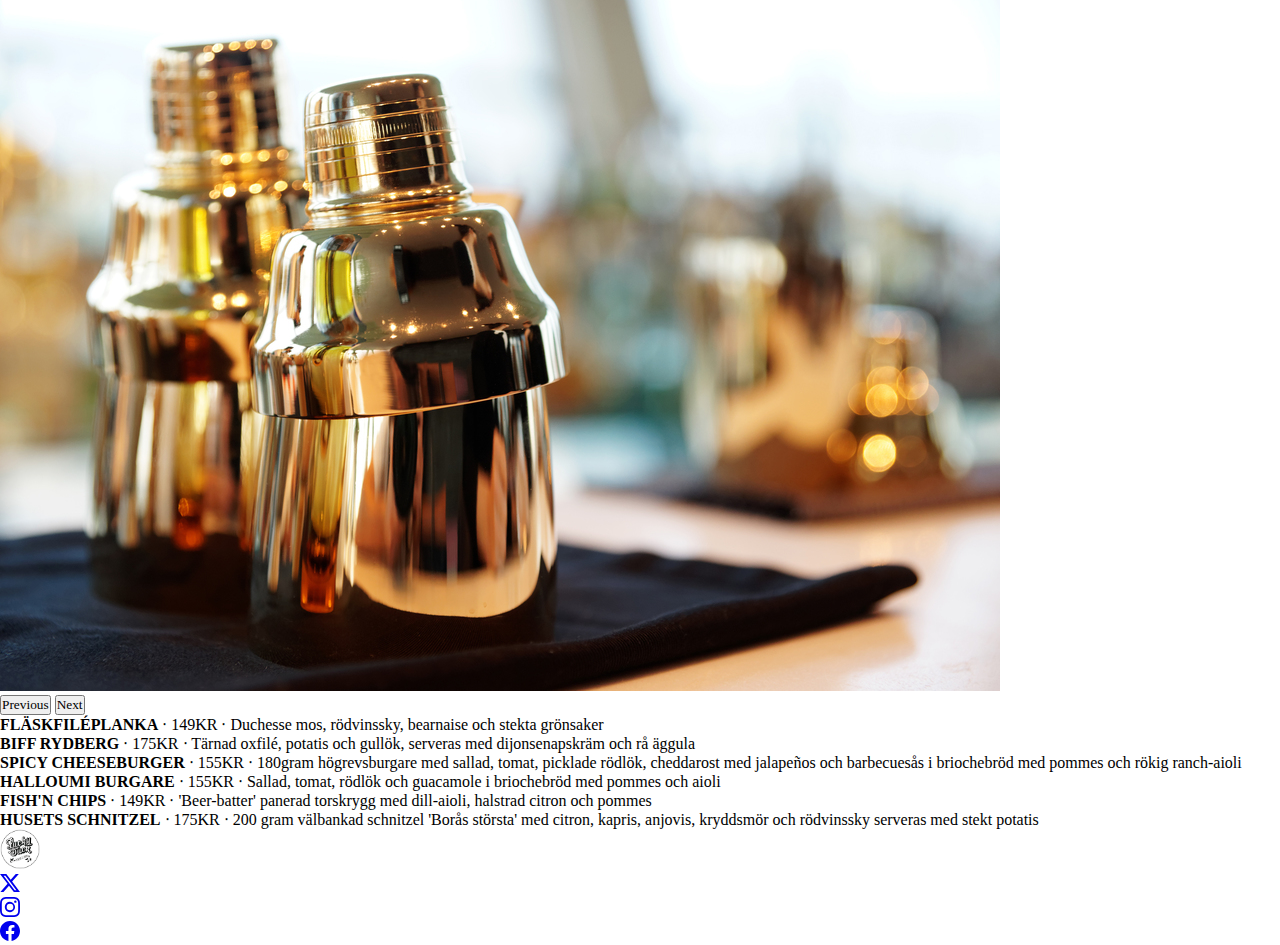
==== commit 4a55bfd2: "Merge pull request #4 from AllaaDawil/sprakfilter" ====
--- a/main.html
+++ b/main.html
@@ -25,8 +25,8 @@
             <div class="offcanvas-body">
               <ul class="navbar-nav justify-content-end flex-grow-1 pe-3">
                 <div class="d-grid gap-2 d-md-block">
-                  <button class="btn btn-primary" type="button" id="svenskaBtn">Svenska</button><!--Add id -->
-                  <button class="btn btn-danger" type="button" id="englishBtn">English</button><!--Add id -->
+                  <button class="btn btn-primary" type="button" id="svenskaBtn">Svenska</button>
+                  <button class="btn btn-danger" type="button" id="englishBtn">English</button>
                 </div>
                 <li class="nav-item dropdown">
                   <a class="nav-link dropdown-toggle" href="#" role="button" data-bs-toggle="dropdown" aria-expanded="false">
@@ -35,7 +35,7 @@
                   <ul class="dropdown-menu">
                     <div class="mb-3">
                       <div class="form-check">
-                        <input type="radio" name="sort" class="form-check-input" id="dropdownCheckLowHigh"><!--byter checkbox till radio/ Ge den ett namn-->
+                        <input type="checkbox" class="form-check-input" id="dropdownCheckLowHigh">
                         <label class="form-check-label" for="dropdownCheckLowHigh">
                           Lägsta - Högsta Pris
                         </label>
@@ -43,17 +43,9 @@
                     </div>
                     <div class="mb-3">
                       <div class="form-check">
-                        <input type="radio" name="sort" class="form-check-input" id="dropdownCheckHighLow"><!--byter checkbox till radio/ Ge den ett namn-->
+                        <input type="checkbox" class="form-check-input" id="dropdownCheckHighLow">
                         <label class="form-check-label" for="dropdownCheckHighLow">
                           Högsta - Lägsta Pris
-                        </label>
-                      </div>
-                    </div>
-                    <div class="mb-3">
-                      <div class="form-check">
-                        <input type="radio" name="sort" class="form-check-input" id="dropdownCheckHighLow"><!--byter checkbox till radio/ Ge den ett namn-->
-                        <label class="form-check-label" for="dropdownCheckHighLow">
-                          Meny
                         </label>
                       </div>
                     </div>
@@ -126,11 +118,7 @@
           </div>
         </div>
       </nav>
-      <div class="container1">
-        <div class="row" id="cards-menu">
-          <!--cards ska genereras här-->
-        </div>
-      </div>
+      
       
 
       <div id="carouselExampleIndicators" class="carousel slide">
@@ -173,8 +161,11 @@
       </div>
 
 
-      
-        <footer class="d-flex flex-wrap justify-content-between align-items-center py-2 my-2 border-top"><!--Ändrade på py-my-till 2-->
+      <div class="container">
+        <div class="row" id="cards-menu">
+          <!--cards ska genereras här-->
+        </div>
+        <footer class="d-flex flex-wrap justify-content-between align-items-center py-3 my-4 border-top">
           <div class="col-md-4 d-flex align-items-center">
             <img src="./bilder_lucky_duck/lucky_duck.png" width="40" height="40" class="img-thumbnail" alt="Lucky Duck Ikon">
           </div>
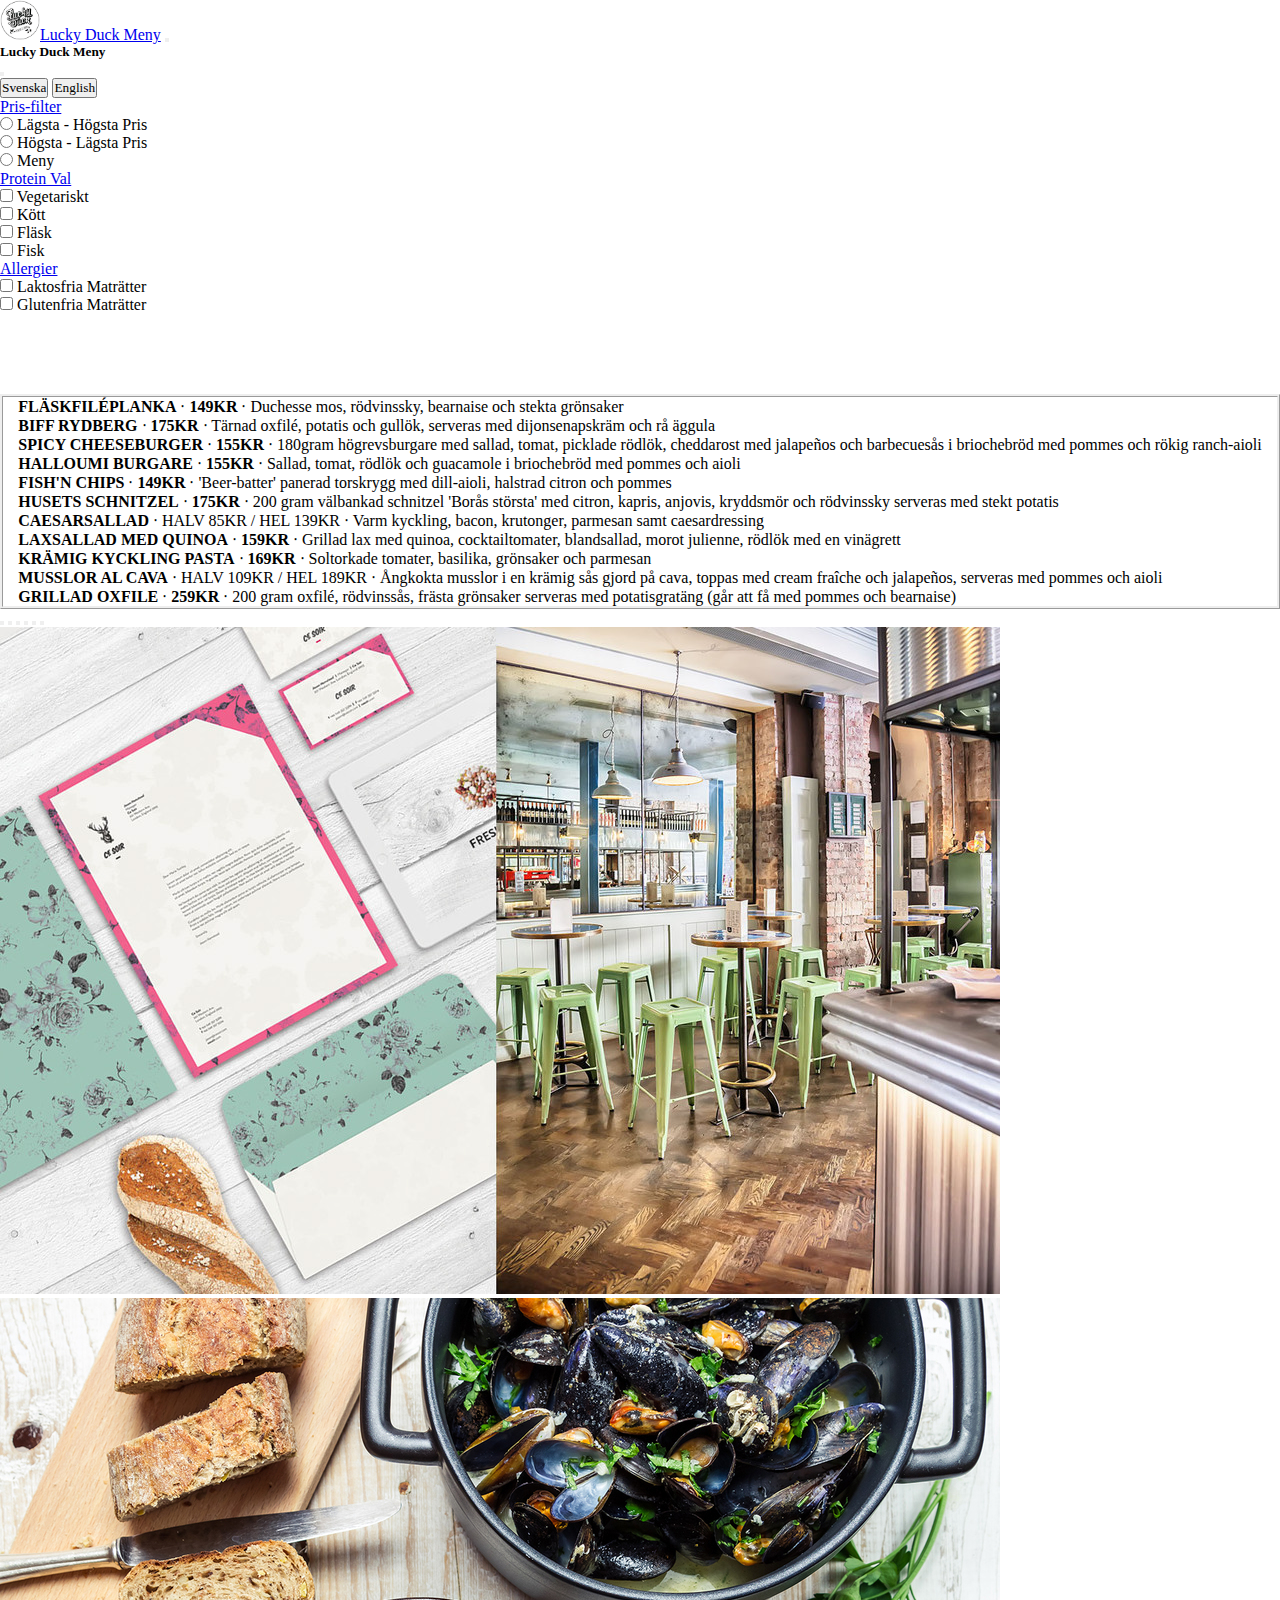
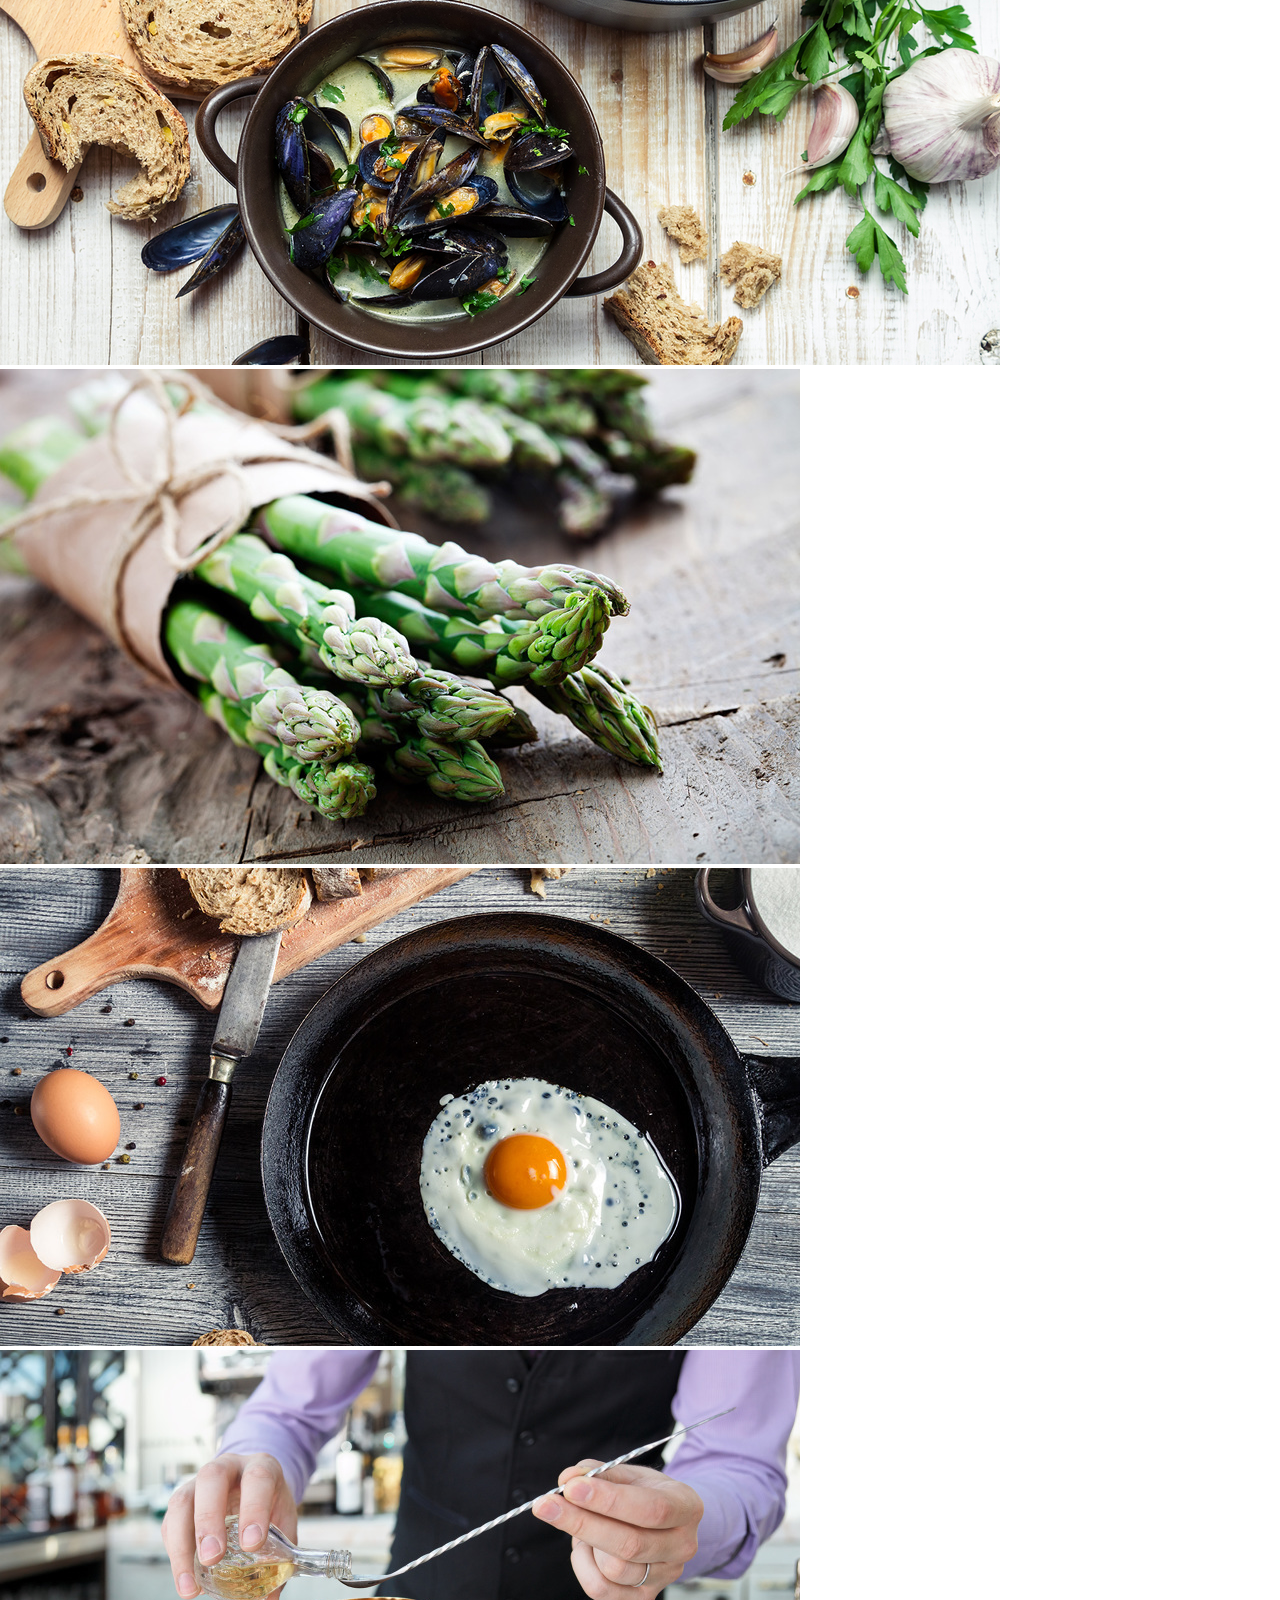
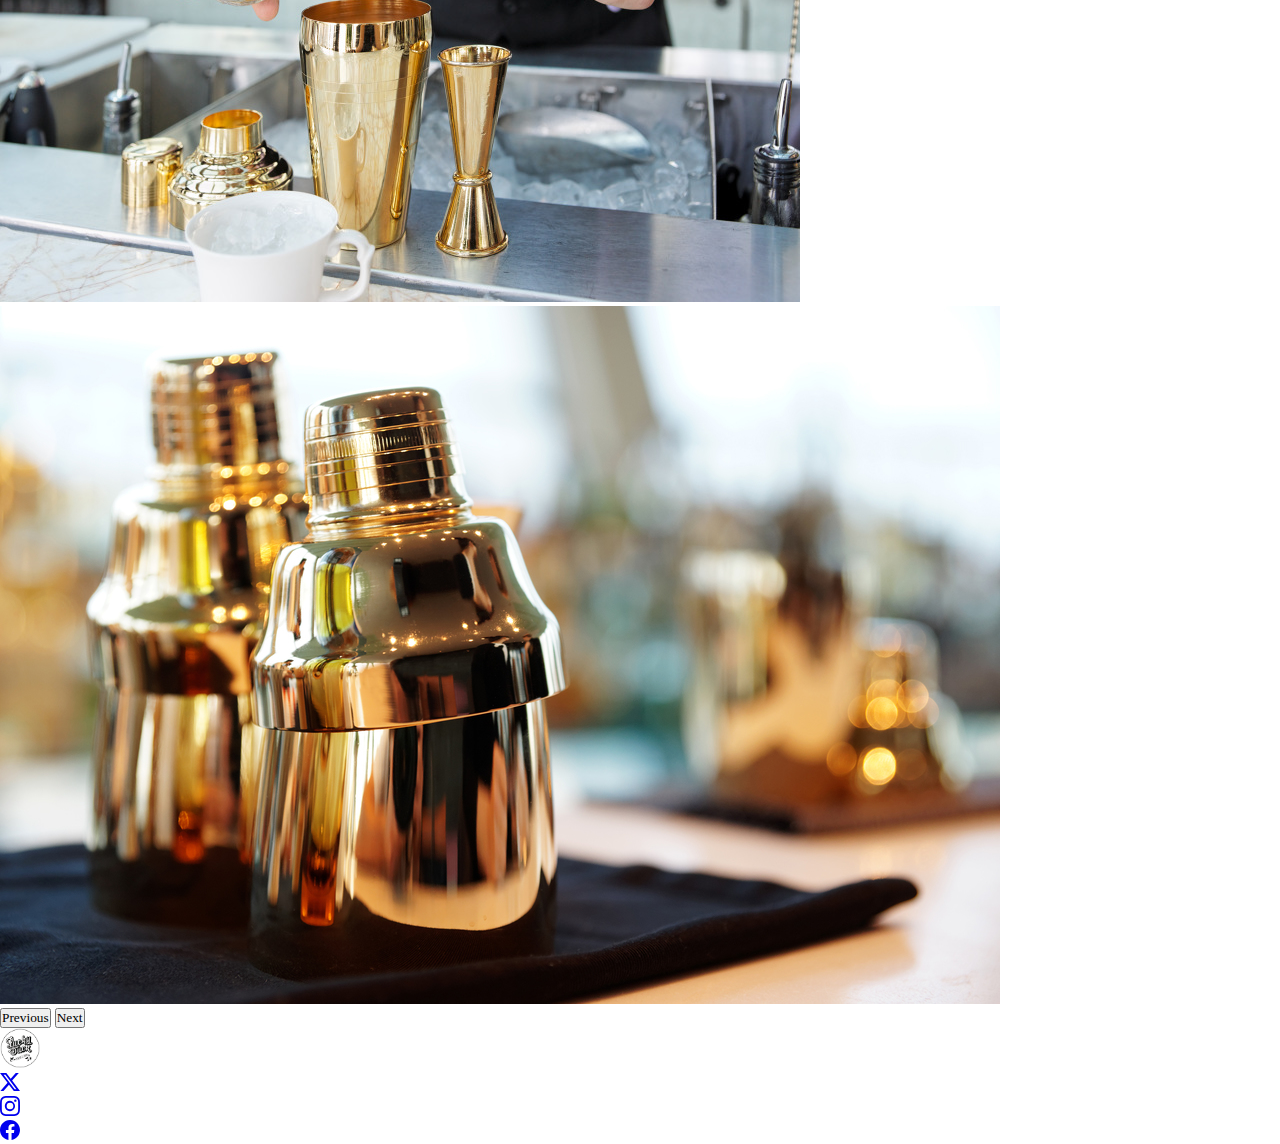
==== commit 20872b50: "Merge pull request #5 from AllaaDawil/Nyprissortering" ====
--- a/main.html
+++ b/main.html
@@ -25,8 +25,8 @@
             <div class="offcanvas-body">
               <ul class="navbar-nav justify-content-end flex-grow-1 pe-3">
                 <div class="d-grid gap-2 d-md-block">
-                  <button class="btn btn-primary" type="button" id="svenskaBtn">Svenska</button>
-                  <button class="btn btn-danger" type="button" id="englishBtn">English</button>
+                  <button class="btn btn-primary" type="button" id="svenskaBtn">Svenska</button><!--Add id -->
+                  <button class="btn btn-danger" type="button" id="englishBtn">English</button><!--Add id -->
                 </div>
                 <li class="nav-item dropdown">
                   <a class="nav-link dropdown-toggle" href="#" role="button" data-bs-toggle="dropdown" aria-expanded="false">
@@ -35,7 +35,7 @@
                   <ul class="dropdown-menu">
                     <div class="mb-3">
                       <div class="form-check">
-                        <input type="checkbox" class="form-check-input" id="dropdownCheckLowHigh">
+                        <input type="radio" name="sort" class="form-check-input" id="dropdownCheckLowHigh"><!--byter checkbox till radio/ Ge den ett namn-->
                         <label class="form-check-label" for="dropdownCheckLowHigh">
                           Lägsta - Högsta Pris
                         </label>
@@ -43,9 +43,17 @@
                     </div>
                     <div class="mb-3">
                       <div class="form-check">
-                        <input type="checkbox" class="form-check-input" id="dropdownCheckHighLow">
+                        <input type="radio" name="sort" class="form-check-input" id="dropdownCheckHighLow"><!--byter checkbox till radio/ Ge den ett namn-->
                         <label class="form-check-label" for="dropdownCheckHighLow">
                           Högsta - Lägsta Pris
+                        </label>
+                      </div>
+                    </div>
+                    <div class="mb-3">
+                      <div class="form-check">
+                        <input type="radio" name="sort" class="form-check-input" id="dropdownCheckHighLow"><!--byter checkbox till radio/ Ge den ett namn-->
+                        <label class="form-check-label" for="dropdownCheckHighLow">
+                          Meny
                         </label>
                       </div>
                     </div>
@@ -118,7 +126,11 @@
           </div>
         </div>
       </nav>
-      
+      <div class="container1">
+        <div class="row" id="cards-menu">
+          <!--cards ska genereras här-->
+        </div>
+      </div>
       
 
       <div id="carouselExampleIndicators" class="carousel slide">
@@ -161,11 +173,8 @@
       </div>
 
 
-      <div class="container">
-        <div class="row" id="cards-menu">
-          <!--cards ska genereras här-->
-        </div>
-        <footer class="d-flex flex-wrap justify-content-between align-items-center py-3 my-4 border-top">
+      
+        <footer class="d-flex flex-wrap justify-content-between align-items-center py-2 my-2 border-top"><!--Ändrade på py-my-till 2-->
           <div class="col-md-4 d-flex align-items-center">
             <img src="./bilder_lucky_duck/lucky_duck.png" width="40" height="40" class="img-thumbnail" alt="Lucky Duck Ikon">
           </div>
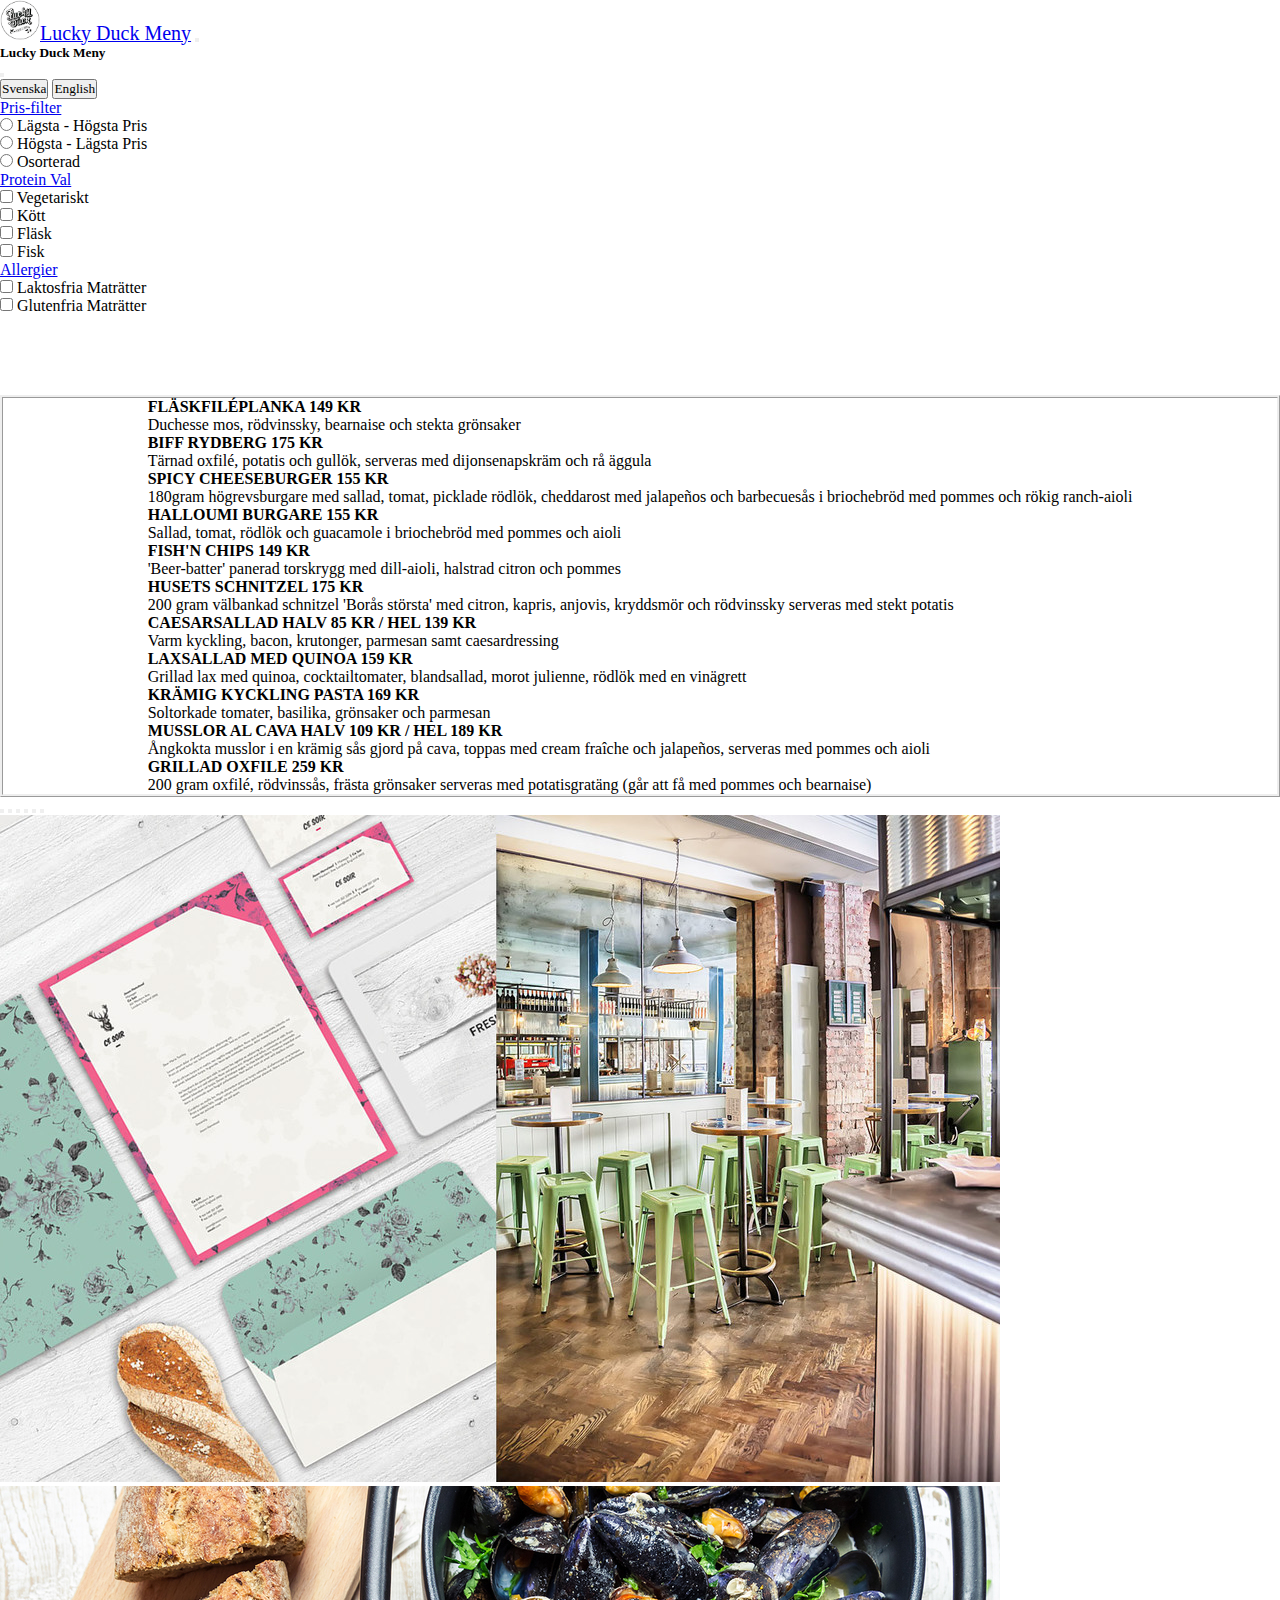
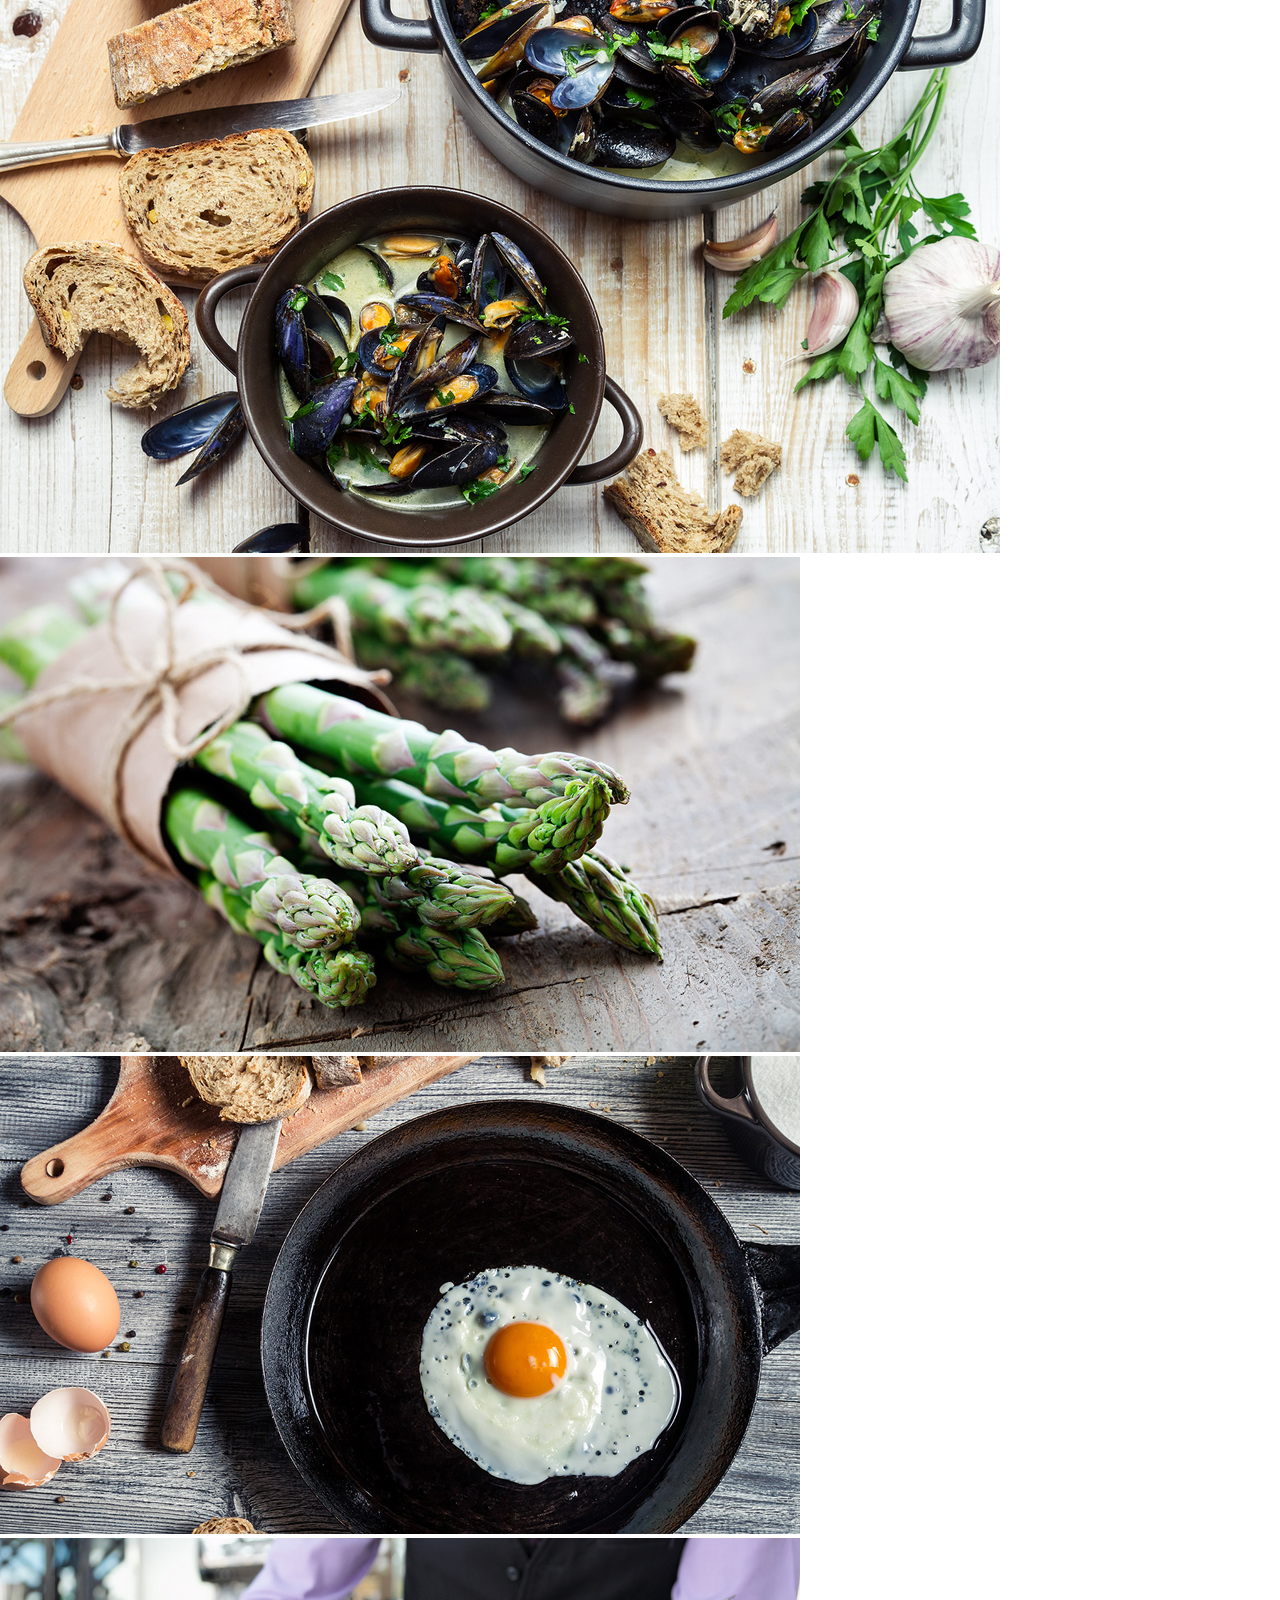
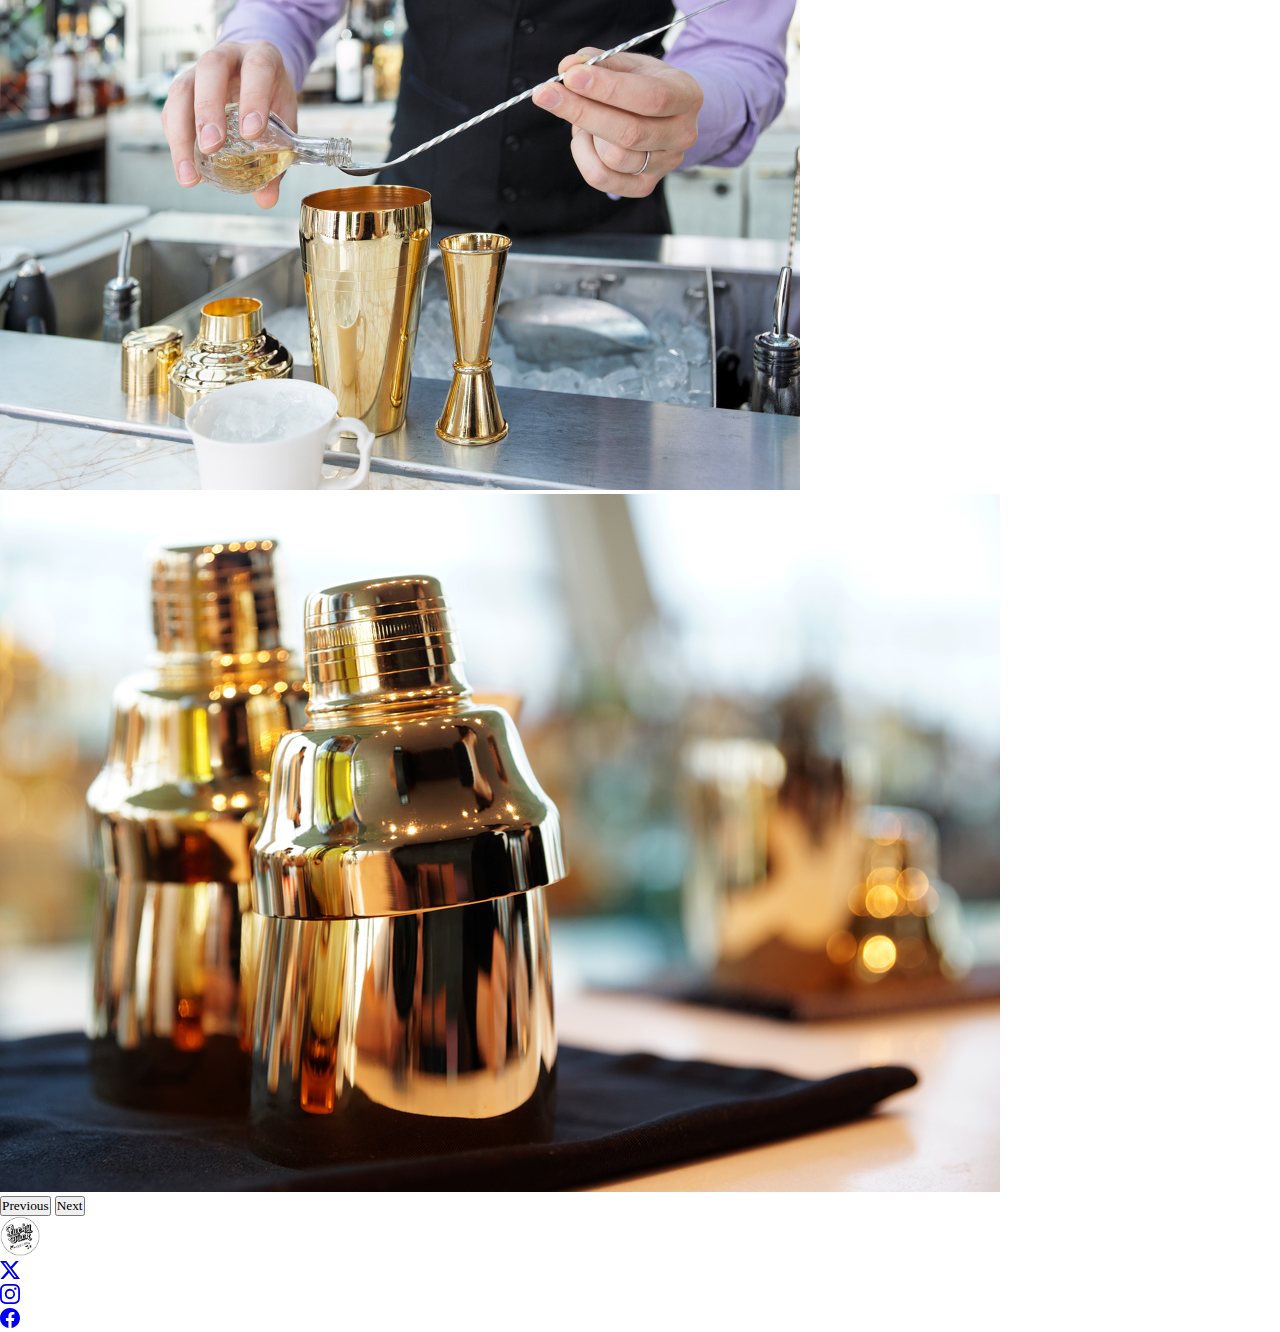
==== commit 3843f653: "corrected some stuff" ====
--- a/main.html
+++ b/main.html
@@ -1,5 +1,5 @@
 <!DOCTYPE html>
-<html lang="sv">
+<html lang="sv-SE">
 <head>
     <meta charset="UTF-8">
     <meta name="viewport" content="width=device-width, initial-scale=1.0">
@@ -13,13 +13,13 @@
     <nav class="navbar bg-body-tertiary fixed-top">
         <div class="container-fluid">
           <a class="navbar-brand" href="#">
-            <img src="./bilder_lucky_duck/lucky_duck.png" alt="Lucky Duck Ikon" width="40" height="40" class="d-inline-block align-text-center">Lucky Duck Meny</a>
+            <img src="./bilder_lucky_duck/lucky_duck.png" alt="Lucky Duck Ikon" width="40" height="40" class="d-inline-block align-text-center"><h1>Lucky Duck Meny</h1></a>
           <button class="navbar-toggler" type="button" data-bs-toggle="offcanvas" data-bs-target="#offcanvasNavbar" aria-controls="offcanvasNavbar" aria-label="Toggle navigation">
             <span class="navbar-toggler-icon"></span>
           </button>
           <div class="offcanvas offcanvas-end" tabindex="-1" id="offcanvasNavbar" aria-labelledby="offcanvasNavbarLabel">
             <div class="offcanvas-header">
-              <h5 class="offcanvas-title" id="offcanvasNavbarLabel">Lucky Duck Meny</h5>
+              <h5 class="offcanvas-title" id="offcanvasNavbarLabel">Lucky Duck Meny</h5> <!--check size of h5 in css and add it to h1 if we want-->
               <button type="button" class="btn-close" data-bs-dismiss="offcanvas" aria-label="Close"></button>
             </div>
             <div class="offcanvas-body">
@@ -51,9 +51,9 @@
                     </div>
                     <div class="mb-3">
                       <div class="form-check">
-                        <input type="radio" name="sort" class="form-check-input" id="dropdownCheckHighLow"><!--byter checkbox till radio/ Ge den ett namn-->
-                        <label class="form-check-label" for="dropdownCheckHighLow">
-                          Meny
+                        <input type="radio" name="sort" class="form-check-input" id="dropdownDefault"><!--byter checkbox till radio/ Ge den ett namn-->
+                        <label class="form-check-label" for="dropdownDefault">
+                          Osorterad
                         </label>
                       </div>
                     </div>
--- a/styles.css
+++ b/styles.css
@@ -1,29 +1,33 @@
-*{
-    font-family: cursive;
-    padding: 0;
-    margin: 0;
-    box-sizing: border-box;
-    scroll-behavior: smooth;
+* {
+	font-family: cursive;
+	padding: 0;
+	margin: 0;
+	box-sizing: border-box;
+	scroll-behavior: smooth;
 }
 
-
-.navbar-brand > img{
-    border-radius: 50%;
-}
-  
-.container1{
-    margin-top: 5em;
-    display: flex;
-    justify-content: center;
-    align-items: center;
-    background-image: url(./bilder_lucky_duck/brickwall.jpg);
-    background-size: cover;
-    background-position: center;
-    box-sizing: border-box; 
-    border-style: ridge;
+.navbar-brand > img {
+	border-radius: 50%;
 }
 
-.carouselExampleIndicators{
-    box-sizing: border-box; 
-    
-}+.container1 {
+	margin-top: 5em;
+	display: flex;
+	justify-content: center;
+	align-items: center;
+	background-image: url(./bilder_lucky_duck/brickwall.jpg);
+	background-size: cover;
+	background-position: center;
+	box-sizing: border-box;
+	border-style: ridge;
+}
+
+.carouselExampleIndicators {
+	box-sizing: border-box;
+}
+
+h1 {
+	display: inline;
+	font-size: 20px;
+	font-weight: 400;
+}
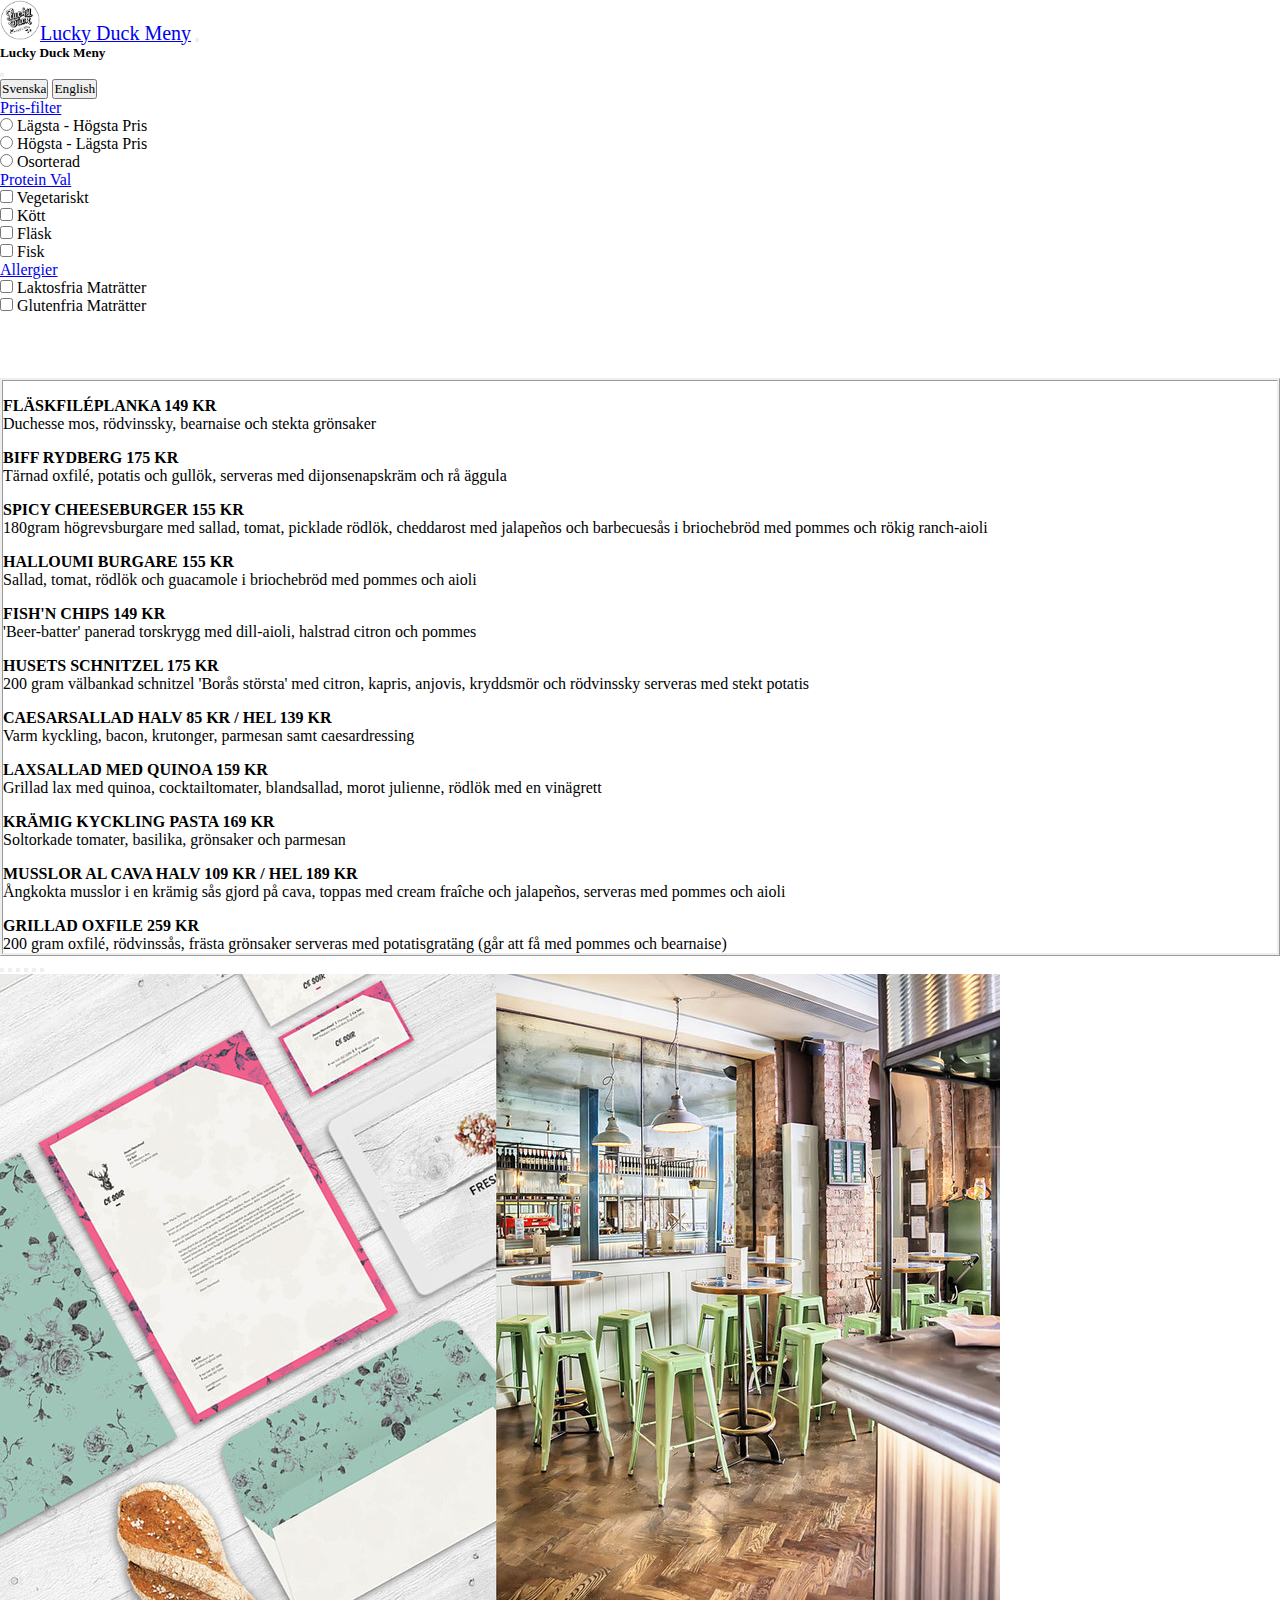
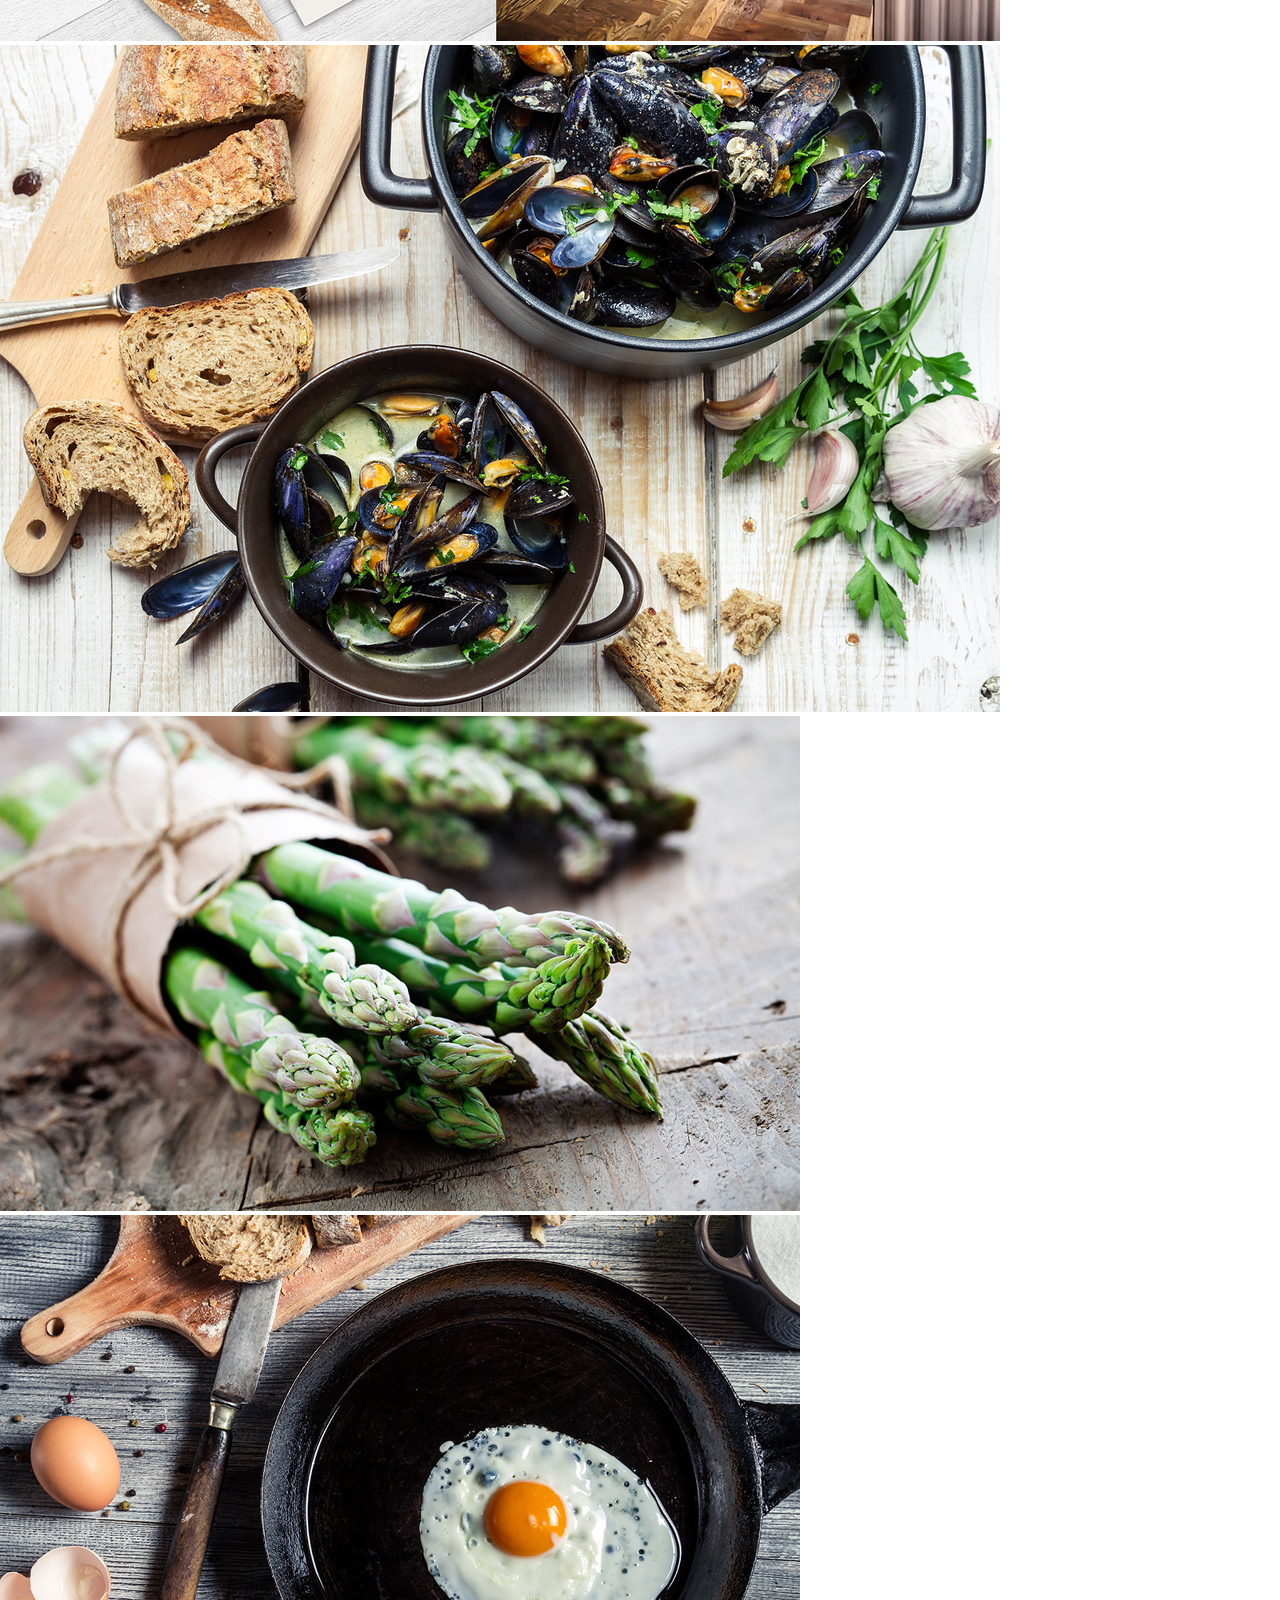
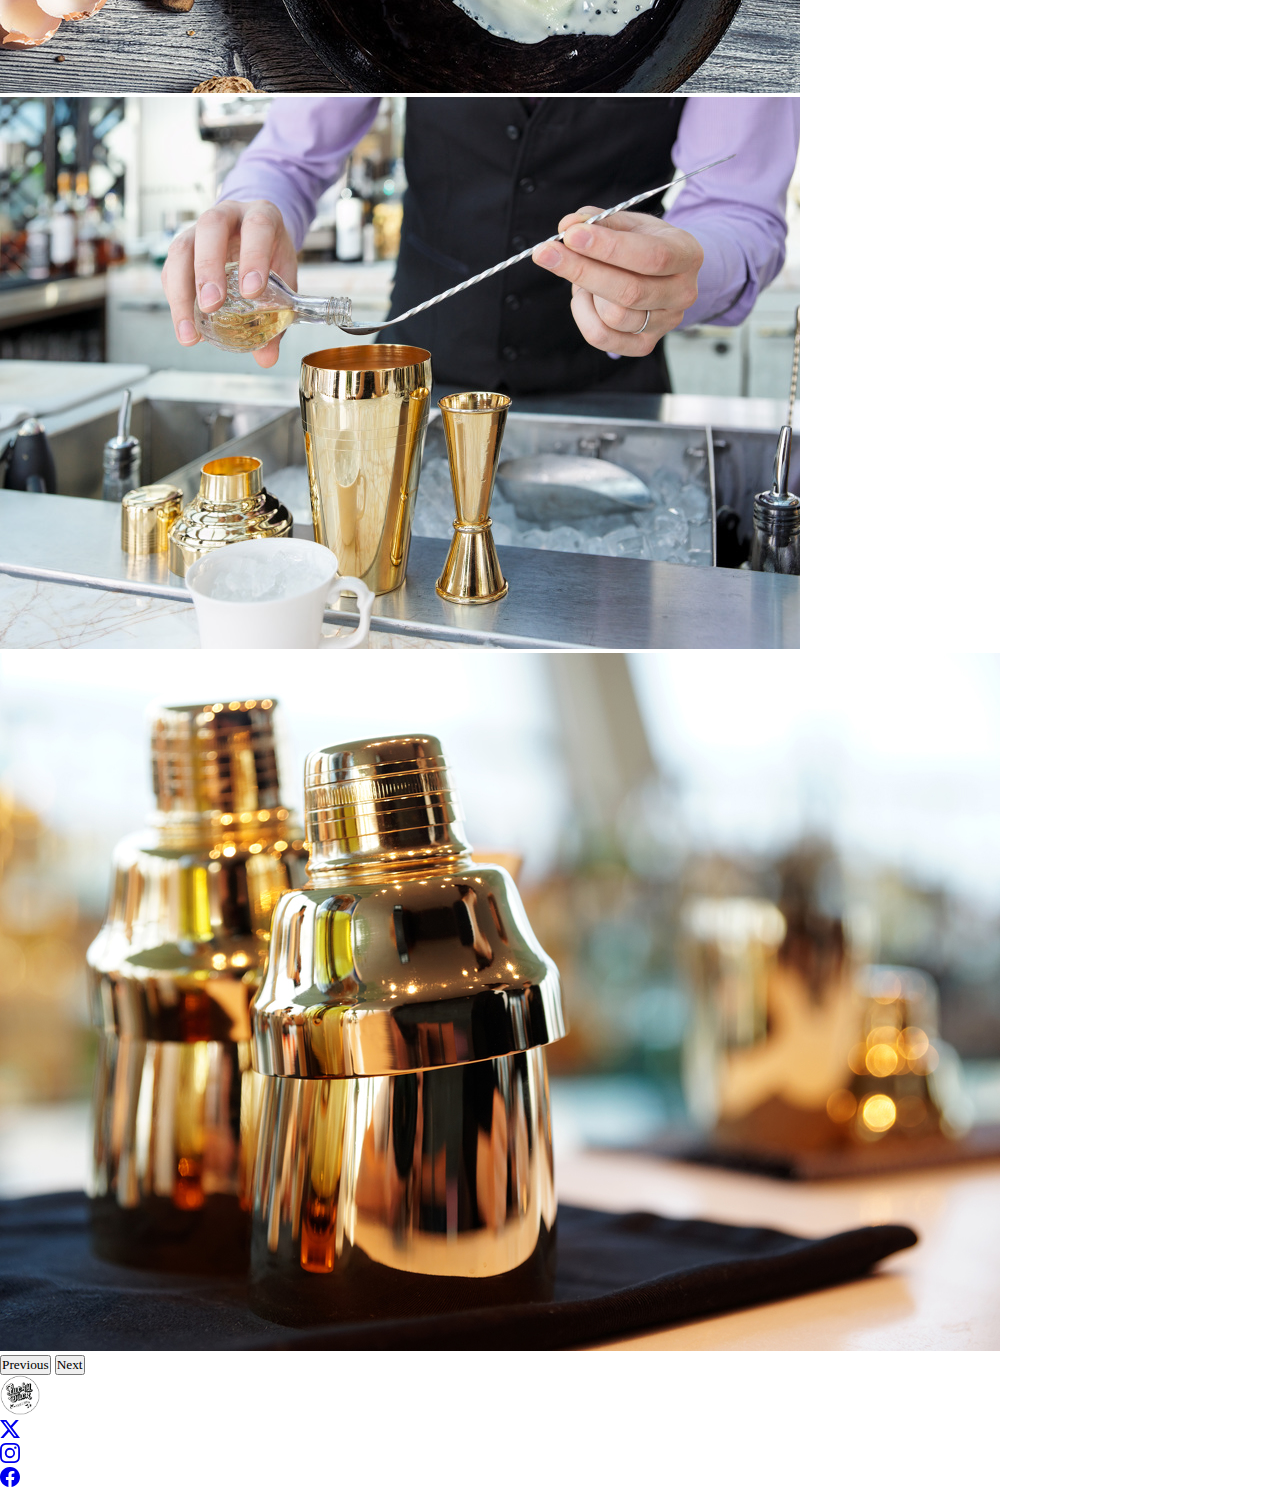
==== commit dbaf1d3e: "små html och css ändringar" ====
--- a/main.html
+++ b/main.html
@@ -126,12 +126,13 @@
           </div>
         </div>
       </nav>
-      <div class="container1">
-        <div class="row" id="cards-menu">
-          <!--cards ska genereras här-->
-        </div>
-      </div>
       
+      <main>
+        <div class="container-fluid">
+          <div class="row" id="cards-menu">
+            <!--cards ska genereras här-->
+        </div>
+      </main>
 
       <div id="carouselExampleIndicators" class="carousel slide">
         <div class="carousel-indicators">
@@ -174,7 +175,7 @@
 
 
       
-        <footer class="d-flex flex-wrap justify-content-between align-items-center py-2 my-2 border-top"><!--Ändrade på py-my-till 2-->
+        <footer class="d-flex flex-wrap justify-content-between align-items-center py-2 my-2"><!--Ändrade på py-my-till 2-->
           <div class="col-md-4 d-flex align-items-center">
             <img src="./bilder_lucky_duck/lucky_duck.png" width="40" height="40" class="img-thumbnail" alt="Lucky Duck Ikon">
           </div>
--- a/styles.css
+++ b/styles.css
@@ -10,16 +10,17 @@
 	border-radius: 50%;
 }
 
-.container1 {
-	margin-top: 5em;
-	display: flex;
-	justify-content: center;
-	align-items: center;
+#cards-menu {
+	margin-top: 63px;
 	background-image: url(./bilder_lucky_duck/brickwall.jpg);
 	background-size: cover;
 	background-position: center;
 	box-sizing: border-box;
 	border-style: ridge;
+}
+
+#cards-menu > div{
+    margin-top: 1rem;
 }
 
 .carouselExampleIndicators {
